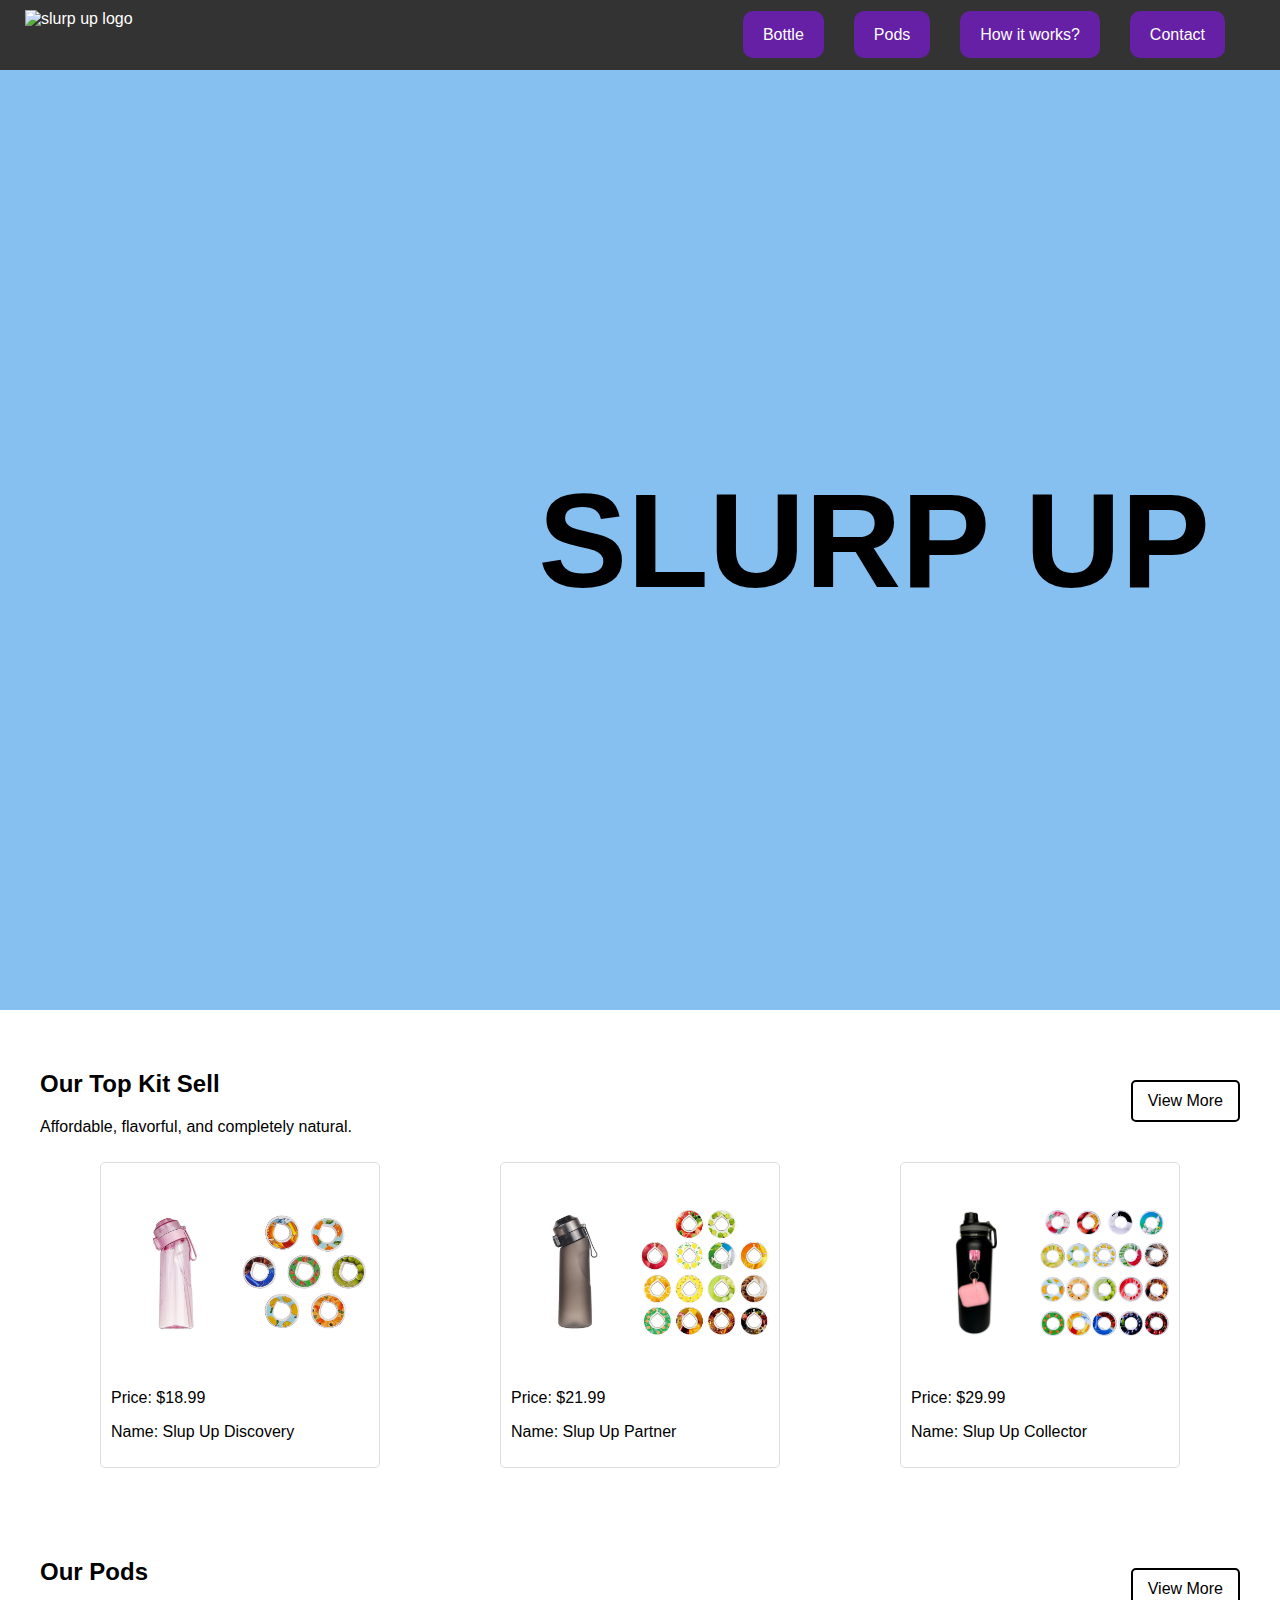
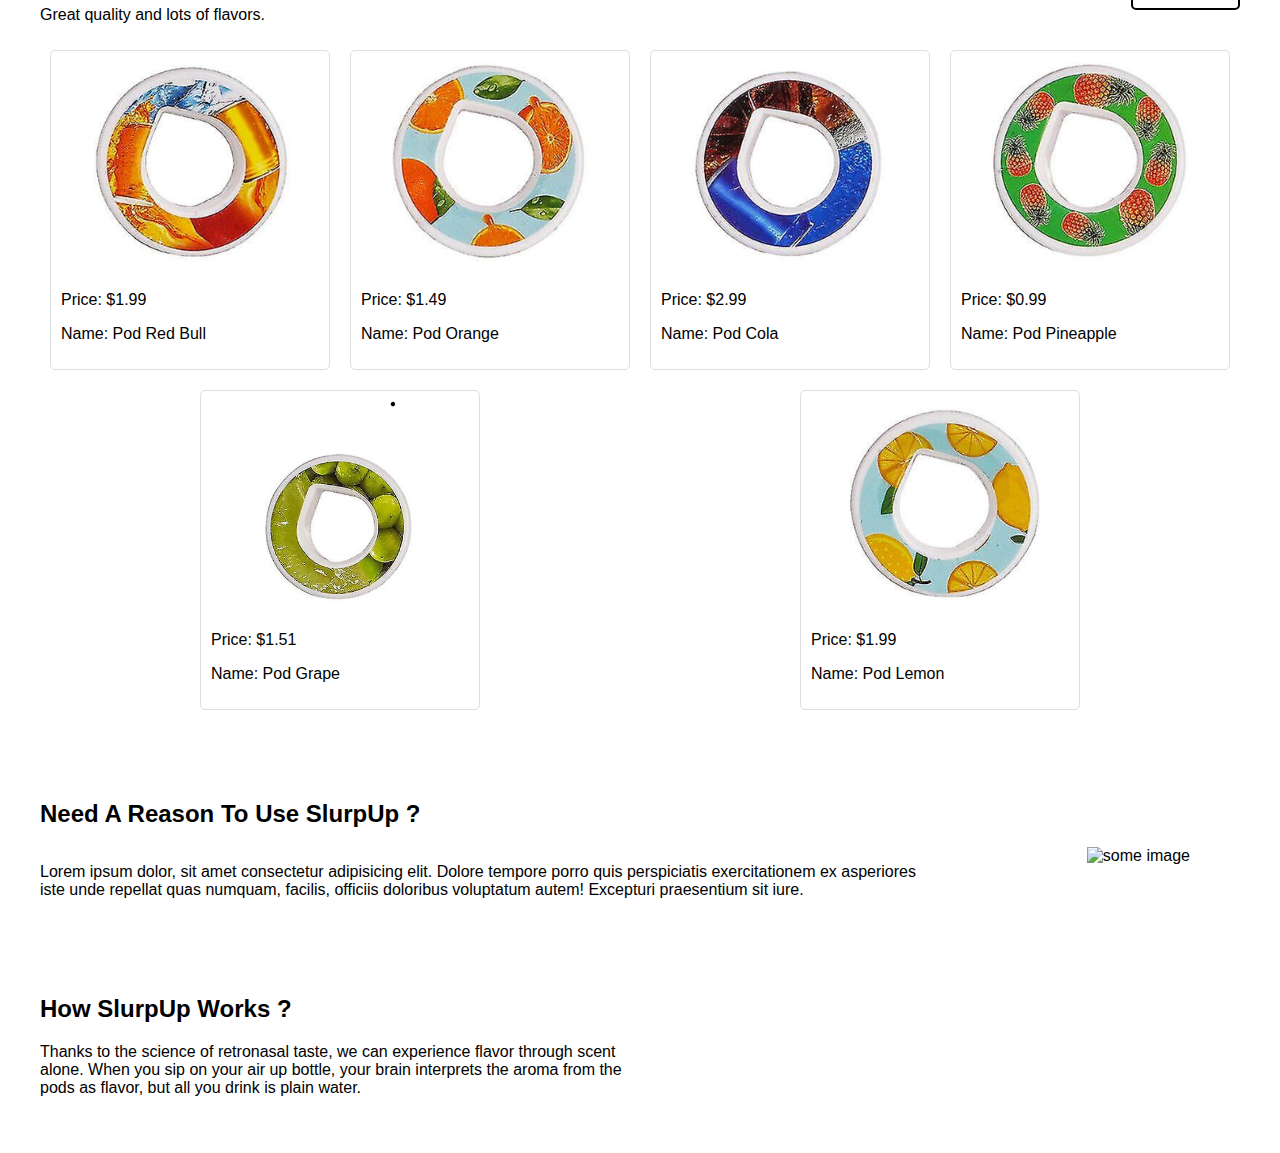
==== index.html @ bb6e6867 "Update index.css" ====
<!DOCTYPE html>
<html lang="en">
    <head>
        <meta charset="UTF-8">
        <title>Slurp Up</title>
        <link rel="stylesheet" href="style/index.css">
    </head>
    <body>
        <header>
            <nav>
                <img src="" alt="slurp up logo">

                <ul>
                    <li>
                        <a href="pages/products.html#bottle">Bottle</a>
                    </li>
                    <li>
                        <a href="pages/products.html#pods">Pods</a>
                    </li>
                    <li>
                        <a href="#how-to">How it works?</a>
                    </li>
                    <li>
                        <a href="pages/contact.html">Contact</a>
                    </li>
                </ul>
            </nav>
        </header>
        <main>
            <section id="home">
                <h1>SLURP UP</h1>
            </section>

            <section id="kits">
                <div class="section-header">
                    <div>
                        <h2>Our Top Kit Sell</h2>
                        <p>Affordable, flavorful, and completely natural.</p>
                    </div>
                    <a href="pages/products.html#kits">View More</a>
                </div>
                
                <div class="product-container">
                    <div class="product">
                        <div class="image-container">
                            <img src="../assets/products/bottle1.jpg" alt="Bottle Image">
                            <img src="../assets/products/pods1.jpg" alt="Pod Image">
                        </div>
                        <p>Price: $18.99</p>
                        <p>Name: Slup Up Discovery</p>
                    </div>
                    <div class="product">
                        <div class="image-container">
                            <img src="../assets/products/bottle2.webp" alt="Bottle Image">
                            <img src="../assets/products/pods2.jpg" alt="Pod Image">
                        </div>
                        <p>Price: $21.99</p>
                        <p>Name: Slup Up Partner</p>
                    </div>
                    <div class="product">
                        <div class="image-container">
                            <img src="../assets/products/bottle3.webp" alt="Bottle Image">
                            <img src="../assets/products/pods3.jpg" alt="Pod Image">
                        </div>
                        <p>Price: $29.99</p>
                        <p>Name: Slup Up Collector</p>
                    </div>
                </div>
            </section>

            <section id="pods">
                <div class="section-header">
                    <div>
                        <h2>Our Pods</h2>
                        <p>Great quality and lots of flavors.</p>
                    </div>
                    <a href="pages/products.html#pods">View More</a>
                </div>
                <div class="product-container">
                    <div class="product">
                        <img src="../assets/products/pod_unique1.png" alt="Pod Image">
                        <p>Price: $1.99</p>
                        <p>Name: Pod Red Bull</p>
                    </div>
                    <div class="product">
                        <img src="../assets/products/pod_unique2.png" alt="Pod Image">
                        <p>Price: $1.49</p>
                        <p>Name: Pod Orange</p>
                    </div>
                    <div class="product">
                        <img src="../assets/products/pod_unique3.png" alt="Pod Image">
                        <p>Price: $2.99</p>
                        <p>Name: Pod Cola</p>
                    </div>
                    <div class="product">
                        <img src="../assets/products/pod_unique4.png" alt="Pod Image">
                        <p>Price: $0.99</p>
                        <p>Name: Pod Pineapple</p>
                    </div>
                    <div class="product">
                        <img src="../assets/products/pod_unique5.png" alt="Pod Image">
                        <p>Price: $1.51</p>
                        <p>Name: Pod Grape</p>
                    </div>
                    <div class="product">
                        <img src="../assets/products/pod_unique6.png" alt="Pod Image">
                        <p>Price: $1.99</p>
                        <p>Name: Pod Lemon</p>
                    </div>
                </div>
            </section>

            <section id="marketing">
                <h2>Need A Reason To Use SlurpUp ?</h2>
                <article id="content">
                    <p>Lorem ipsum dolor, sit amet consectetur adipisicing elit.
                         Dolore tempore porro quis perspiciatis exercitationem ex
                          asperiores iste unde repellat quas numquam, facilis,
                           officiis doloribus voluptatum autem! Excepturi praesentium sit iure.</p>
                    <img src="" alt="some image">
                </article>
            </section>

            <section id="how-to">
                <h2>How SlurpUp Works ?</h2>
                <p>Thanks to the science of retronasal taste, we can experience flavor through scent alone. When you sip on your air up bottle, your brain interprets the aroma from the pods as flavor, but all you drink is plain water.</p>
            </section>
        </main>
    </body>
</html>
---- style/index.css ----
body {
    font-family: Verdana, Geneva, Tahoma, sans-serif;
    background-color: white;
    margin: 0;
}

/* header */

header {
    background-color: #333;
    color: white;
    padding: 10px 0;
}

nav {
    display: flex;
    justify-content: space-between;
    padding: 0px 25px 0px 25px;
}

nav > ul {
    display: flex;
    gap: 30px;
    margin-right: 30px;
    padding: 0px;
    height: 100%;
}

nav > ul > li {
    list-style: none;
}

nav > ul > li > a {
    text-decoration: none;
    padding: 15px 20px;
    background-color: rgb(101, 32, 165);
    border-radius: 10px;
    color: white;
    transition: background-color 0.3s;
}

nav > ul > li > a:hover {
    background-color: rgb(140, 117, 161);
}

/* main page */


section {
    margin: 20px;
    padding: 20px;
    background-color: white;
}

#home {
    height: 100vh;
    margin: 0;
    background-color: rgb(133, 192, 240);
    display: flex;
    justify-content: end;
    align-items: center;
}

#home h1 {
    font-size: 100pt;
    margin-right: 50px;
}

.section-header {
    display: flex;
    justify-content: space-between;
    align-items: center;
}

.section-header a {
    text-decoration: none;
    color: black;
    padding: 10px 15px;
    border: 2px solid black;
    border-radius: 5px;
    transition: background-color 0.3s;
}

.section-header > a:hover {
    background-color: gray;
}

.product-container {
    display: flex;
    flex-wrap: wrap;
    justify-content: space-around;
    border-radius: 5px;
}

.product {
    overflow: hidden; 
    margin: 10px;
    padding: 10px;
    border: 1px solid #ddd;
    border-radius: 5px;
    width: calc(25% - 20px);
    box-sizing: border-box;
}

.product > img {
    width: 100%;
    height: 200px;
    object-fit: cover;
    margin-bottom: 10px;
}

.image-container {
    display: flex;
    justify-content: space-between;
    height: 200px;
}


.image-container > img {
    max-height: 100%;
    max-width: 50%; 
    height: 100%; 
    object-fit: contain; 
}

.product > img:hover {
    transform: scale(1.1);
    transition: transform 0.3s ease-in-out;
}

.product > img, .image-container img {
    width: 100%;
    object-fit: contain;
    margin-bottom: 10px;
}

#marketing #content {
    display: flex;
    justify-content: space-between;
}

#how-to p {
    width: 50%;
}
#content > p{
    max-width: 100ch;
}
#content{
    padding-right: 50px;
}
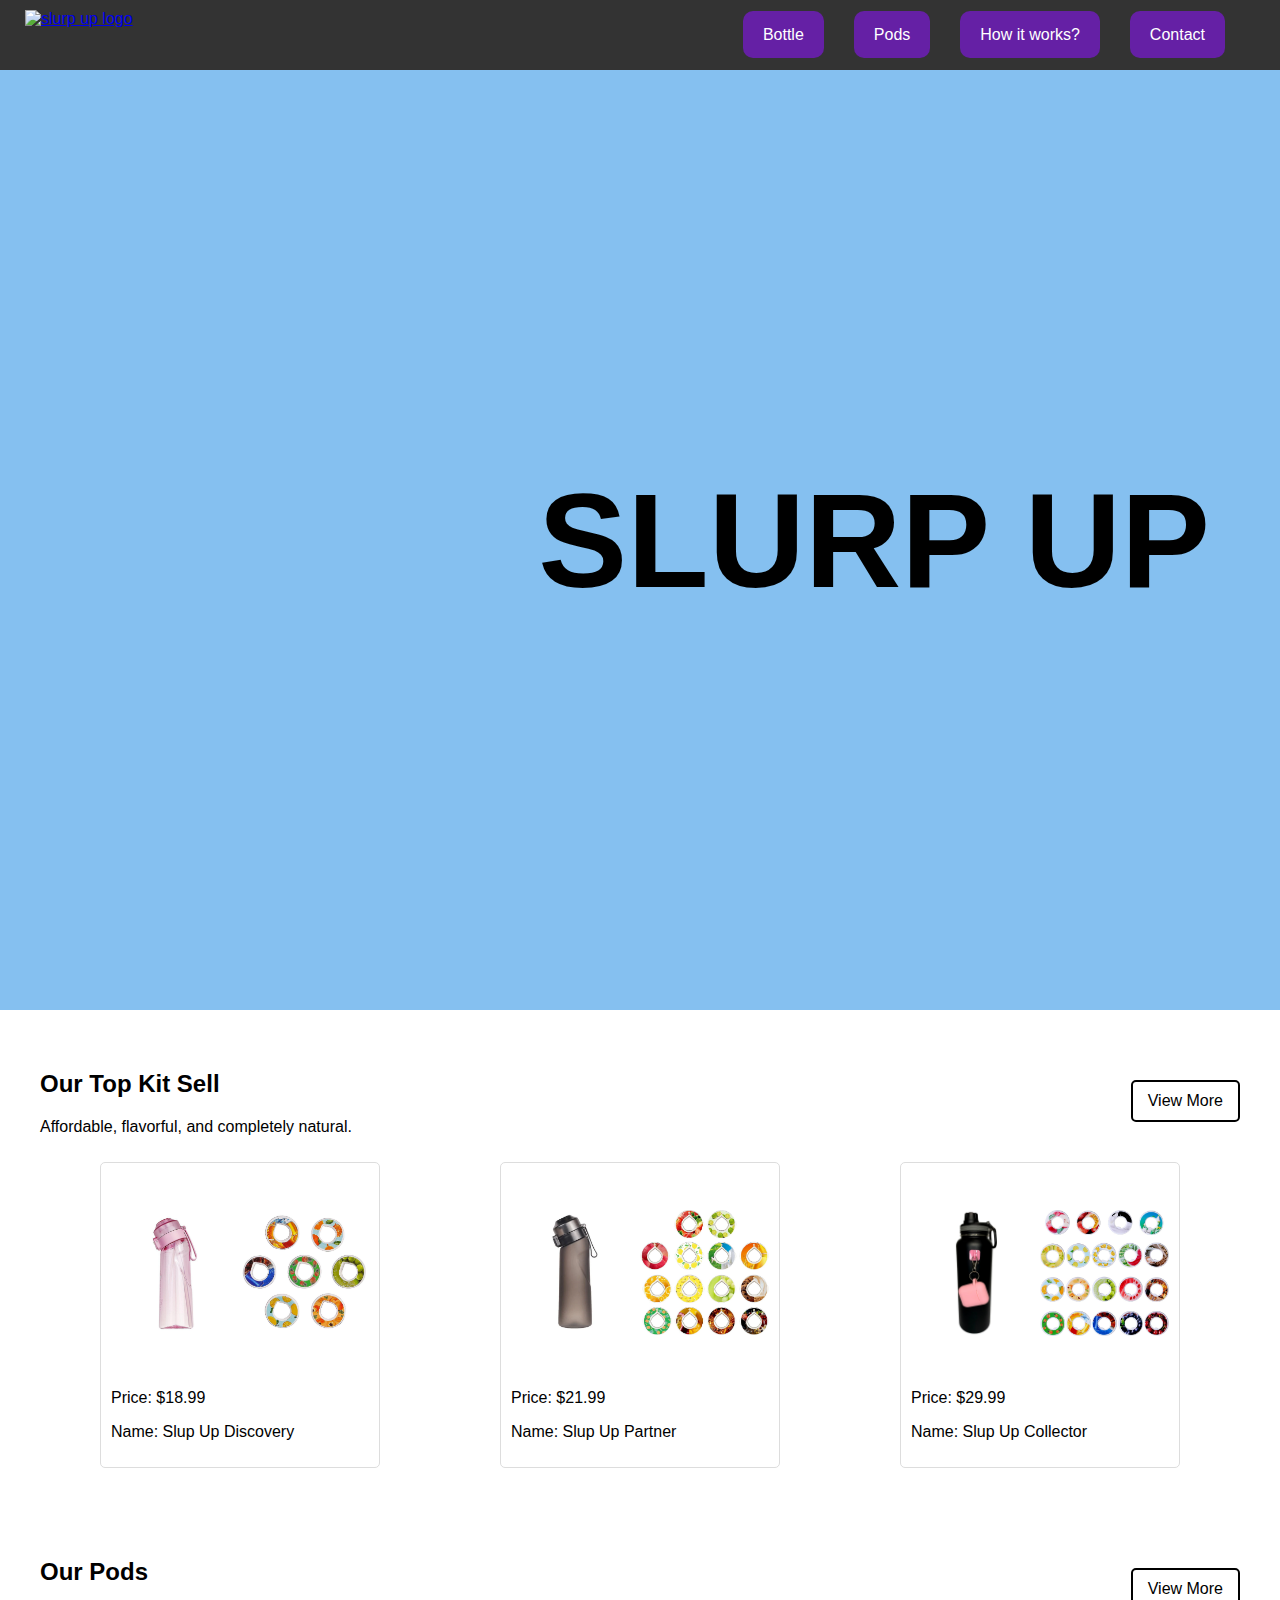
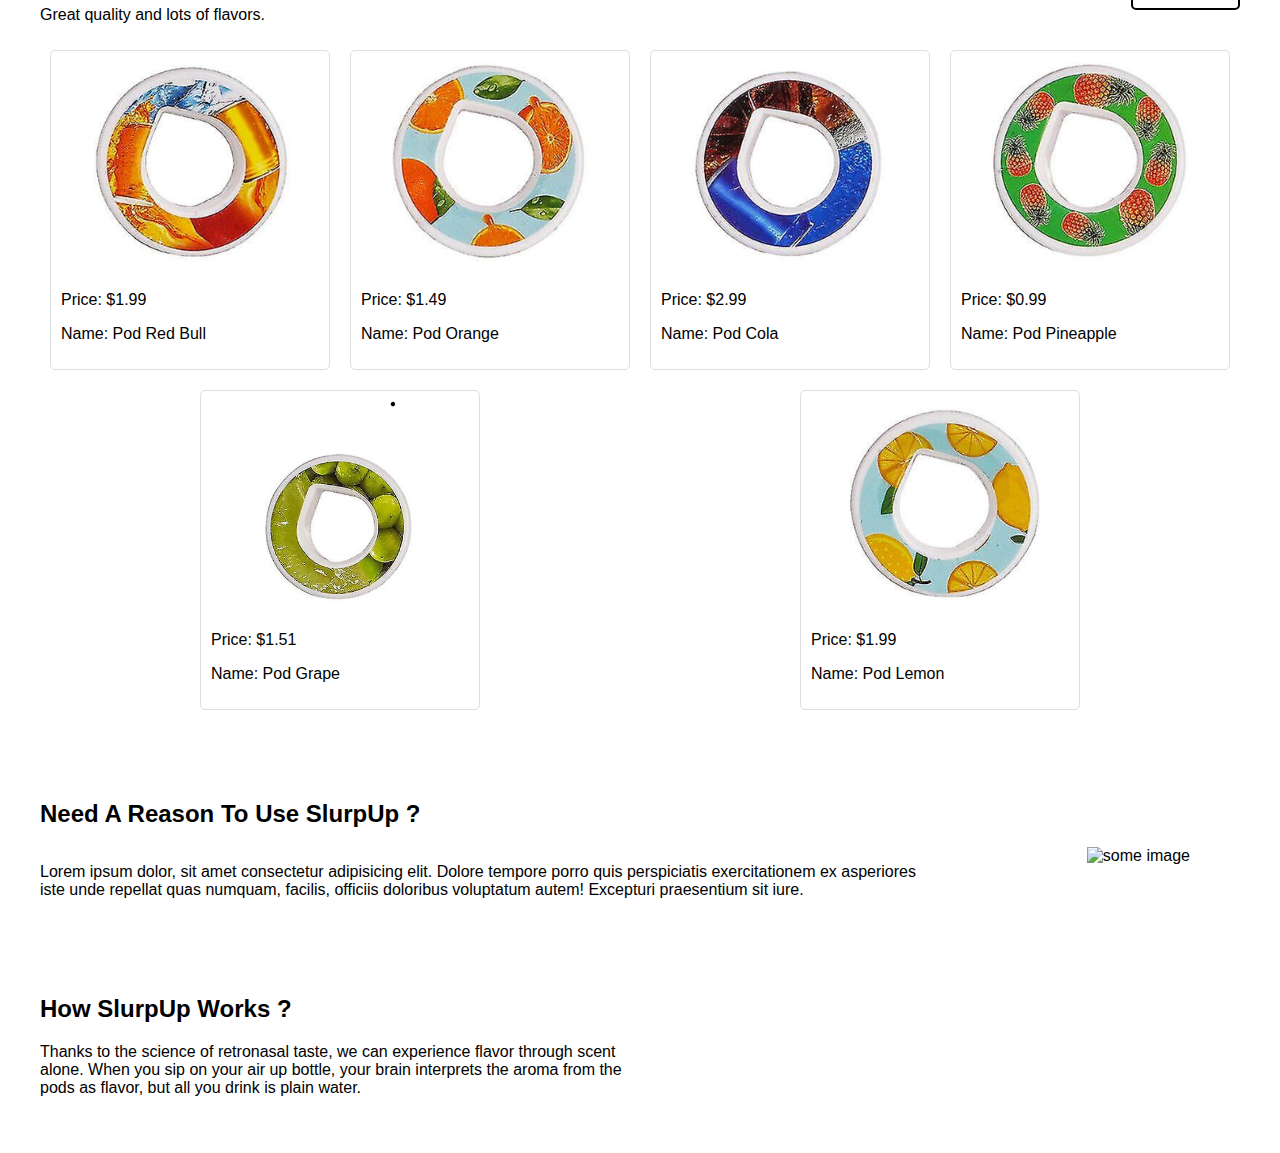
==== commit 3e1b1bdd: "added pre-order buttons" ====
--- a/index.html
+++ b/index.html
@@ -8,7 +8,7 @@
     <body>
         <header>
             <nav>
-                <img src="" alt="slurp up logo">
+                <a href="#"><img src="" alt="slurp up logo"></a>
 
                 <ul>
                     <li>
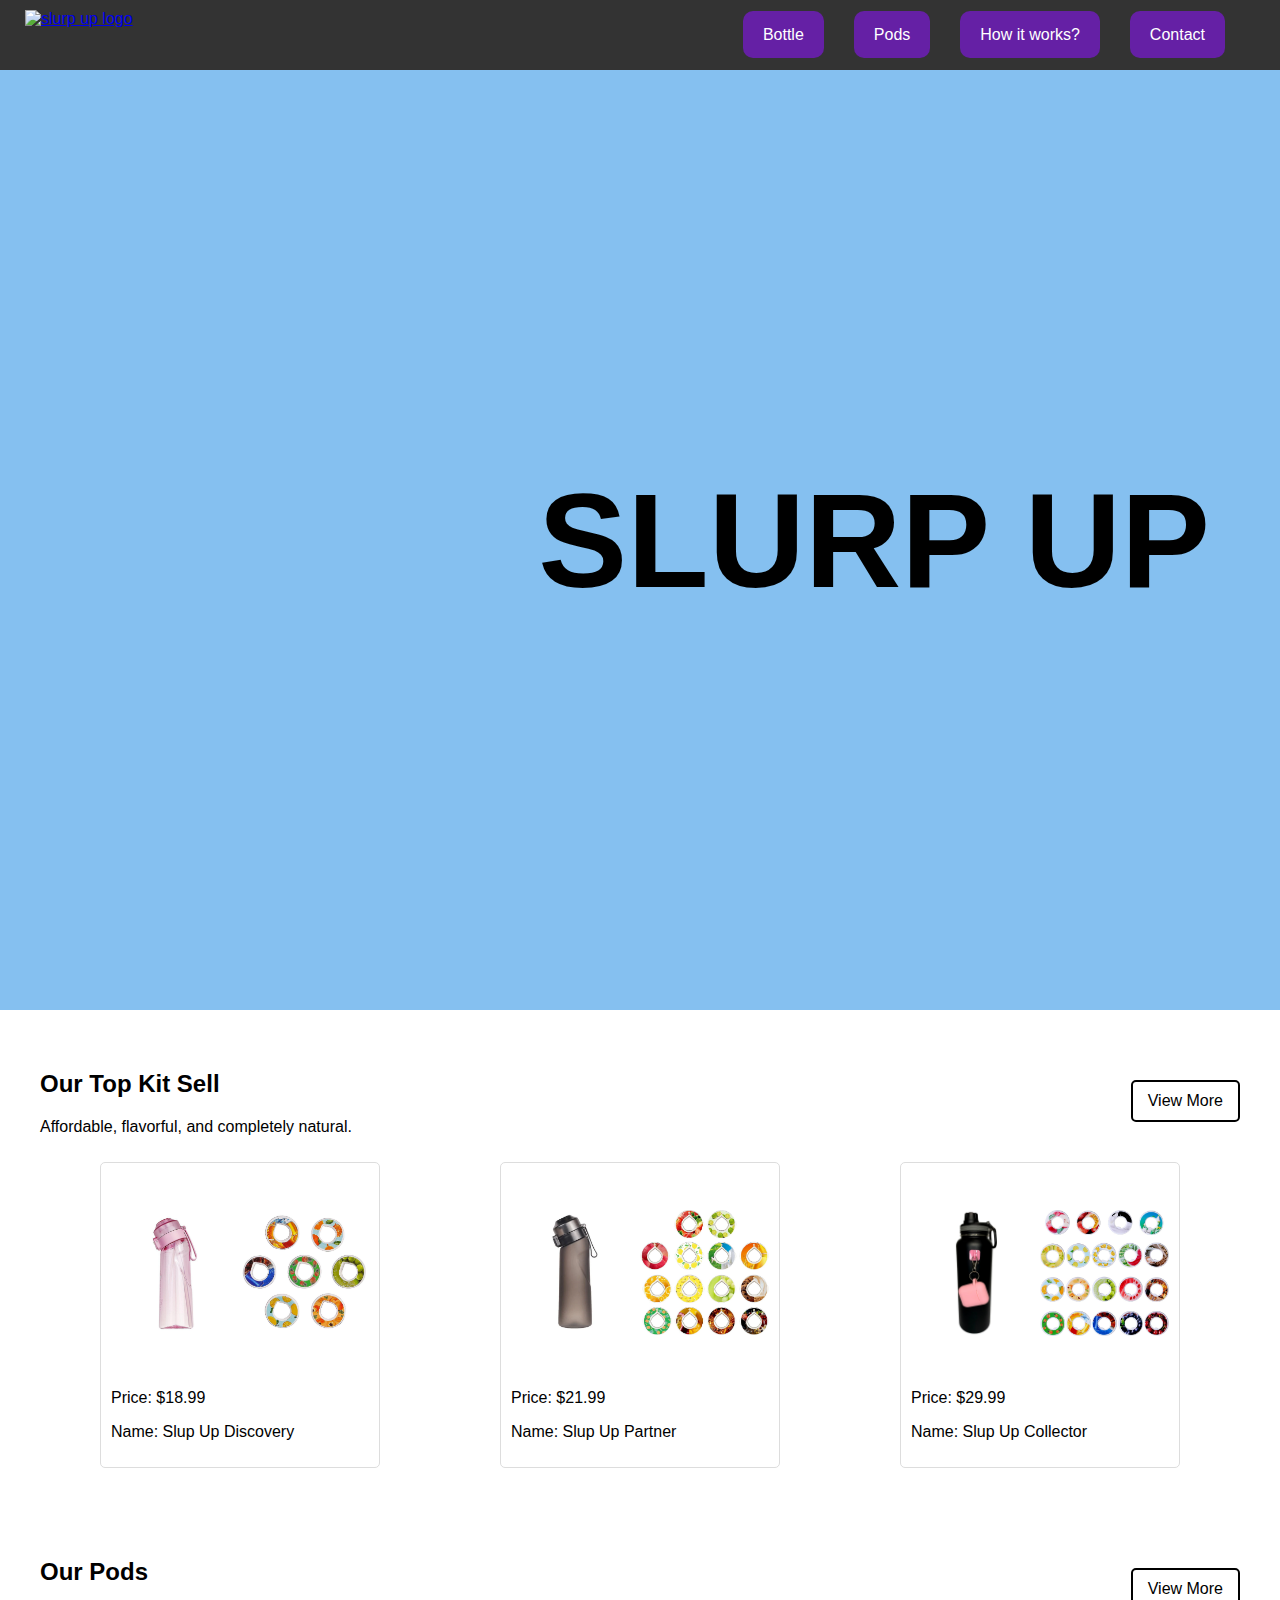
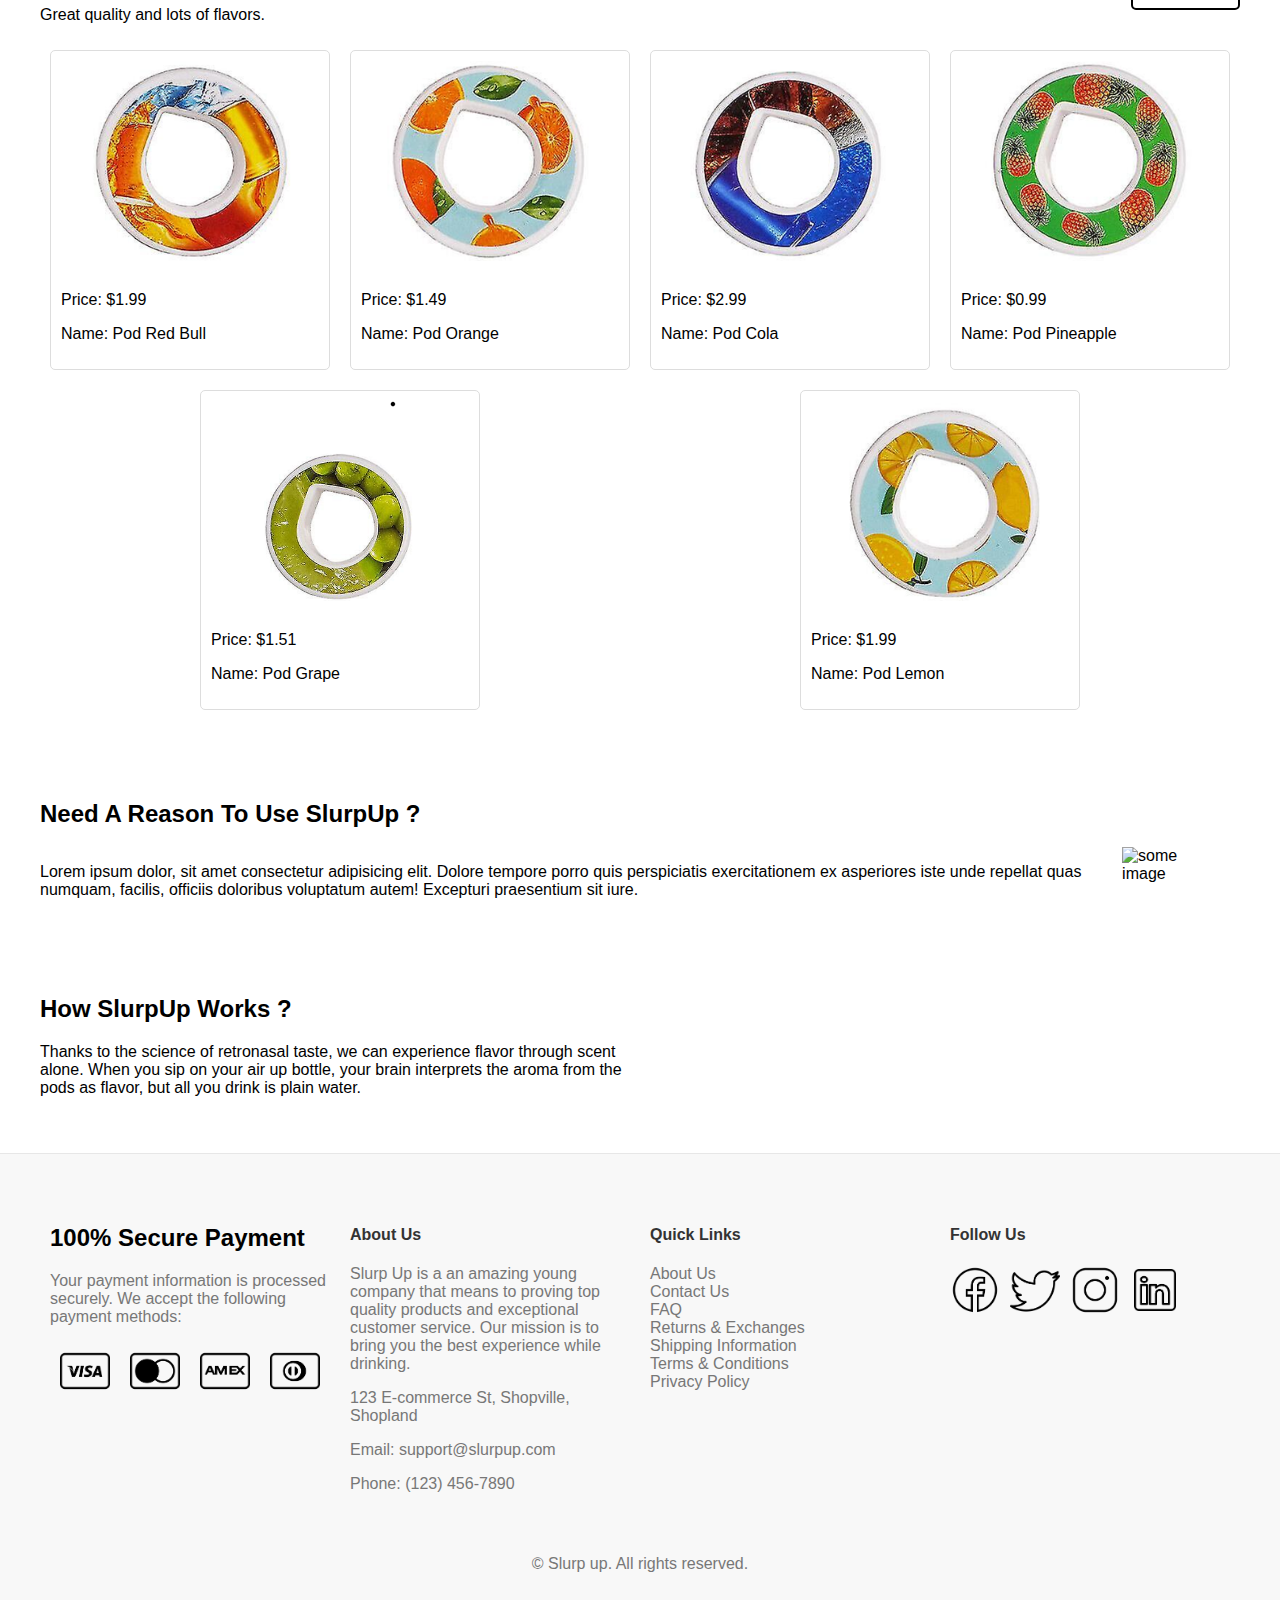
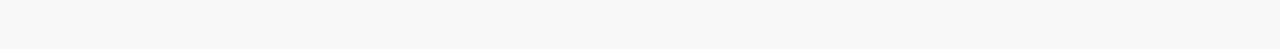
==== commit bd46e263: "Add Footer" ====
--- a/index.html
+++ b/index.html
@@ -126,5 +126,71 @@
                 <p>Thanks to the science of retronasal taste, we can experience flavor through scent alone. When you sip on your air up bottle, your brain interprets the aroma from the pods as flavor, but all you drink is plain water.</p>
             </section>
         </main>
+
+        <footer class="footer">
+            <div class="footer-container">
+          
+                <!-- Payment Info -->
+                <div class="footer-section secure-payment-section">
+                    <h2>100% Secure Payment</h2>
+                    <p>Your payment information is processed securely. We accept the following payment methods:</p>
+                    <div class="payment-icons">
+                        <img src="/assets/payment_methods/visa.png" alt="Visa">
+                        <img src="/assets/payment_methods/mastercard.png" alt="Mastercard">
+                        <img src="/assets/payment_methods/amex.png" alt="Amex">
+                        <img src="/assets/payment_methods/diners_club.png" alt="Diners Club">
+                    </div>
+                </div>
+          
+                <!-- Quick Links -->
+                <div class="footer-section">
+                    <h4>About Us</h4>
+                    <p>Slurp Up is a an amazing young company that means to proving top quality products and exceptional customer service. 
+                        Our mission is to bring you the best experience while drinking.</p>
+                    <p>123 E-commerce St, Shopville, Shopland</p>
+                    <p>Email: support@slurpup.com</p>
+                    <p>Phone: (123) 456-7890</p>
+                </div>
+          
+                <!-- Customer Service -->
+                <div class="footer-section">
+                    <h4>Quick Links</h4>
+                    <ul>
+                        <li><a href="/about-us">About Us</a></li>
+                        <li><a href="/pages/contact.html">Contact Us</a></li>
+                        <li><a href="/faq">FAQ</a></li>
+                        <li><a href="/returns">Returns & Exchanges</a></li>
+                        <li><a href="/shipping">Shipping Information</a></li>
+                        <li><a href="/terms">Terms & Conditions</a></li>
+                        <li><a href="/privacy">Privacy Policy</a></li>
+                    </ul>
+                </div>
+          
+                <!-- Follow Us -->
+                <div class="footer-section social-network">
+                    <h4>Follow Us</h4>
+                    <div class="social-icons">
+                        <a href="https://www.facebook.com" target="_blank">
+                            <img src="/assets/social_network/facebook.png" alt="Facebook">
+                        </a>
+                        <a href="https://www.twitter.com" target="_blank">
+                            <img src="/assets/social_network/twitter.png" alt="Twitter">
+                        </a>
+                        <a href="https://www.instagram.com" target="_blank">
+                            <img src="/assets/social_network/instagram.png" alt="Instagram">
+                        </a>
+                        <a href="https://www.linkedin.com" target="_blank">
+                            <img src="/assets/social_network/linkedin.png" alt="LinkedIn">
+                        </a>
+                    </div>
+                </div>
+          
+            </div>
+          
+            <div class="footer-bottom">
+                <p>&copy; Slurp up. All rights reserved.</p>
+            </div>
+        </footer>
+          
     </body>
 </html>--- a/style/index.css
+++ b/style/index.css
@@ -142,9 +142,88 @@
 #how-to p {
     width: 50%;
 }
+<<<<<<< HEAD
 #content > p{
     max-width: 100ch;
 }
 #content{
     padding-right: 50px;
-}+}
+=======
+
+
+/*footer page*/
+
+
+
+.secure-payment-section h2 {
+    color: #333;
+    margin-bottom: 10px;
+}
+
+.secure-payment-section p {
+    color: #777;
+    margin-bottom: 20px;
+}
+
+.payment-icons {
+    display: flex;
+    justify-content: center;
+    gap: 20px;
+}
+
+.payment-icons img {
+    width: 50px;
+    height: auto;
+}
+
+.footer {
+    background-color: #f8f8f8;
+    padding: 40px 0;
+    border-top: 1px solid #e7e7e7;
+}
+
+.footer-container {
+    max-width: 1200px;
+    margin: 0 auto;
+    display: flex;
+    flex-wrap: wrap;
+    justify-content: space-between;
+}
+
+.footer-section {
+    flex: 1;
+    min-width: 200px;
+    padding: 10px;
+}
+
+.footer-section h4 {
+    color: #333;
+}
+
+.footer-section p, .footer-section a {
+    color: #777;
+    text-decoration: none;
+}
+
+.footer-section ul {
+    list-style: none;
+    padding: 0;
+}
+
+.social-network .social-icons {
+    display: flex;
+    gap: 10px;
+}
+
+.social-network img {
+    width: 50px;
+}
+
+.footer-bottom {
+    text-align: center;
+    padding: 20px 0;
+    color: #777;
+}
+
+>>>>>>> 49e12f8 (Add Footer)
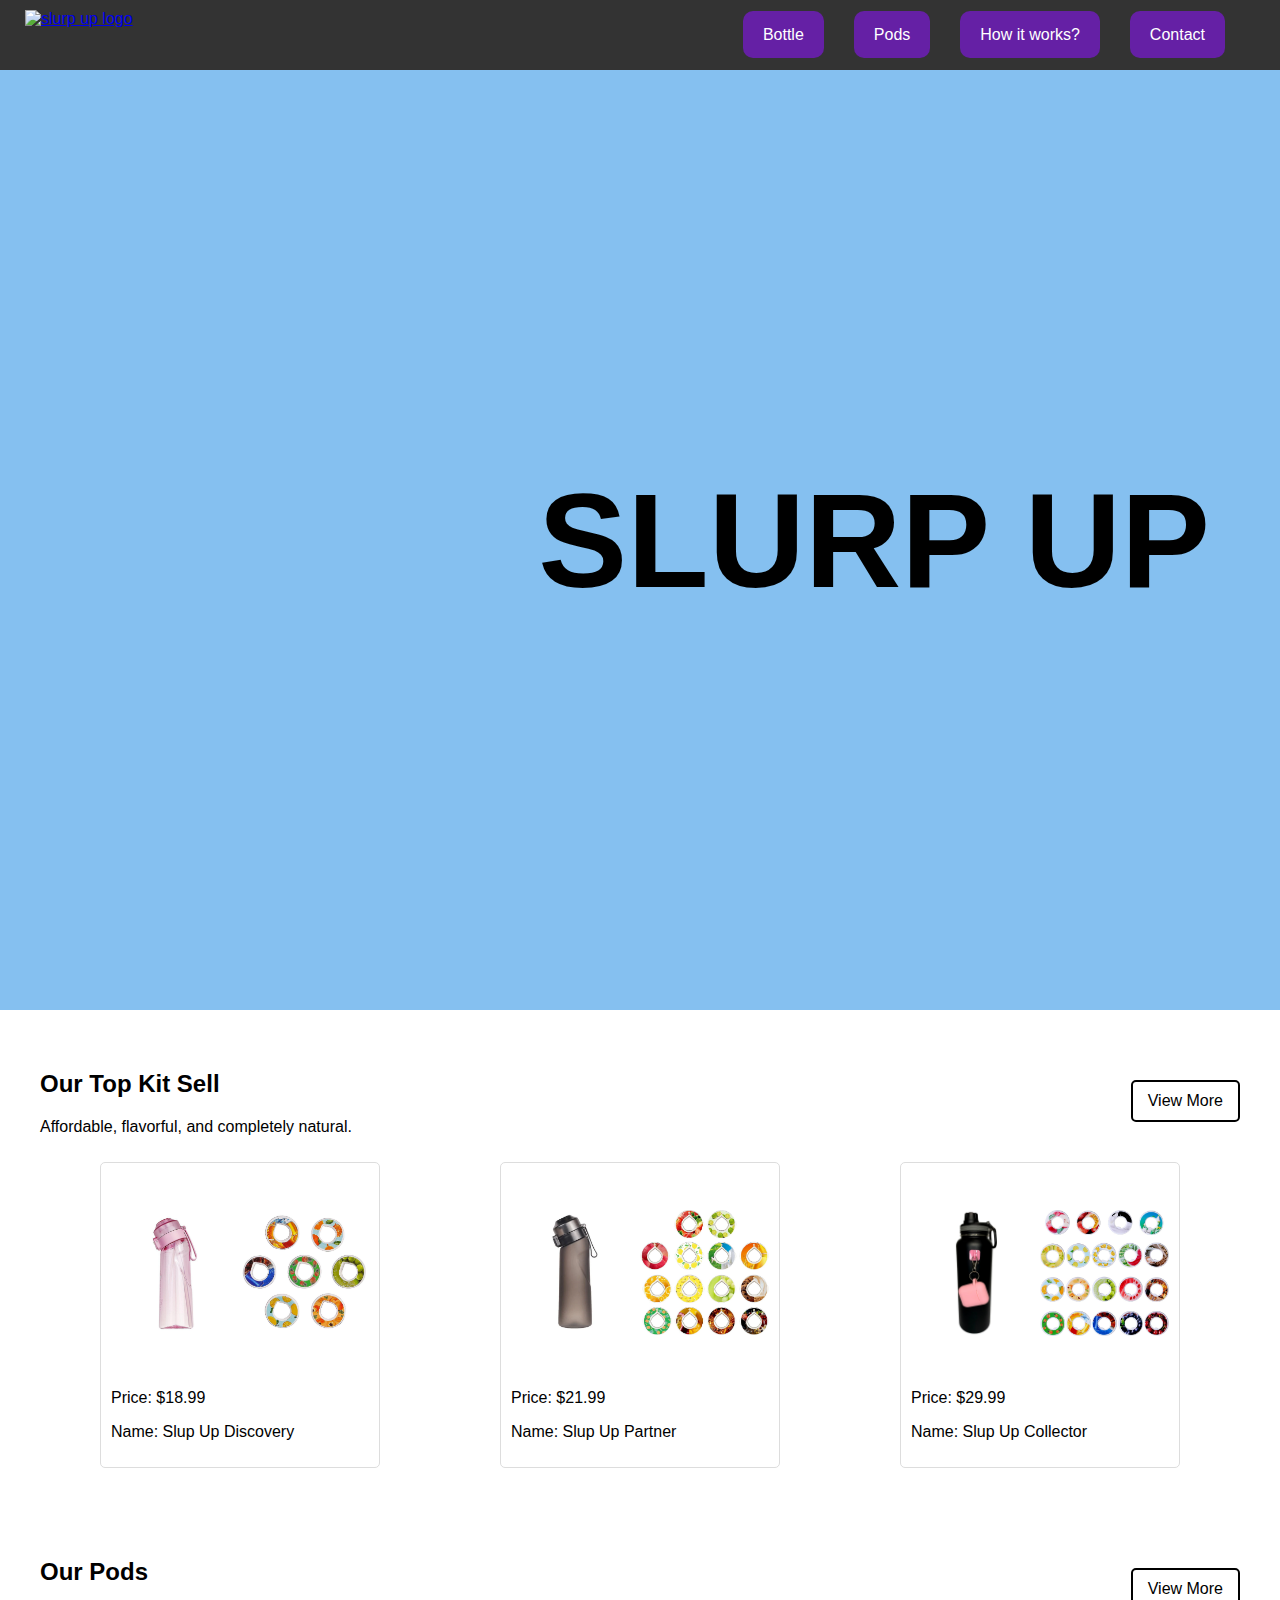
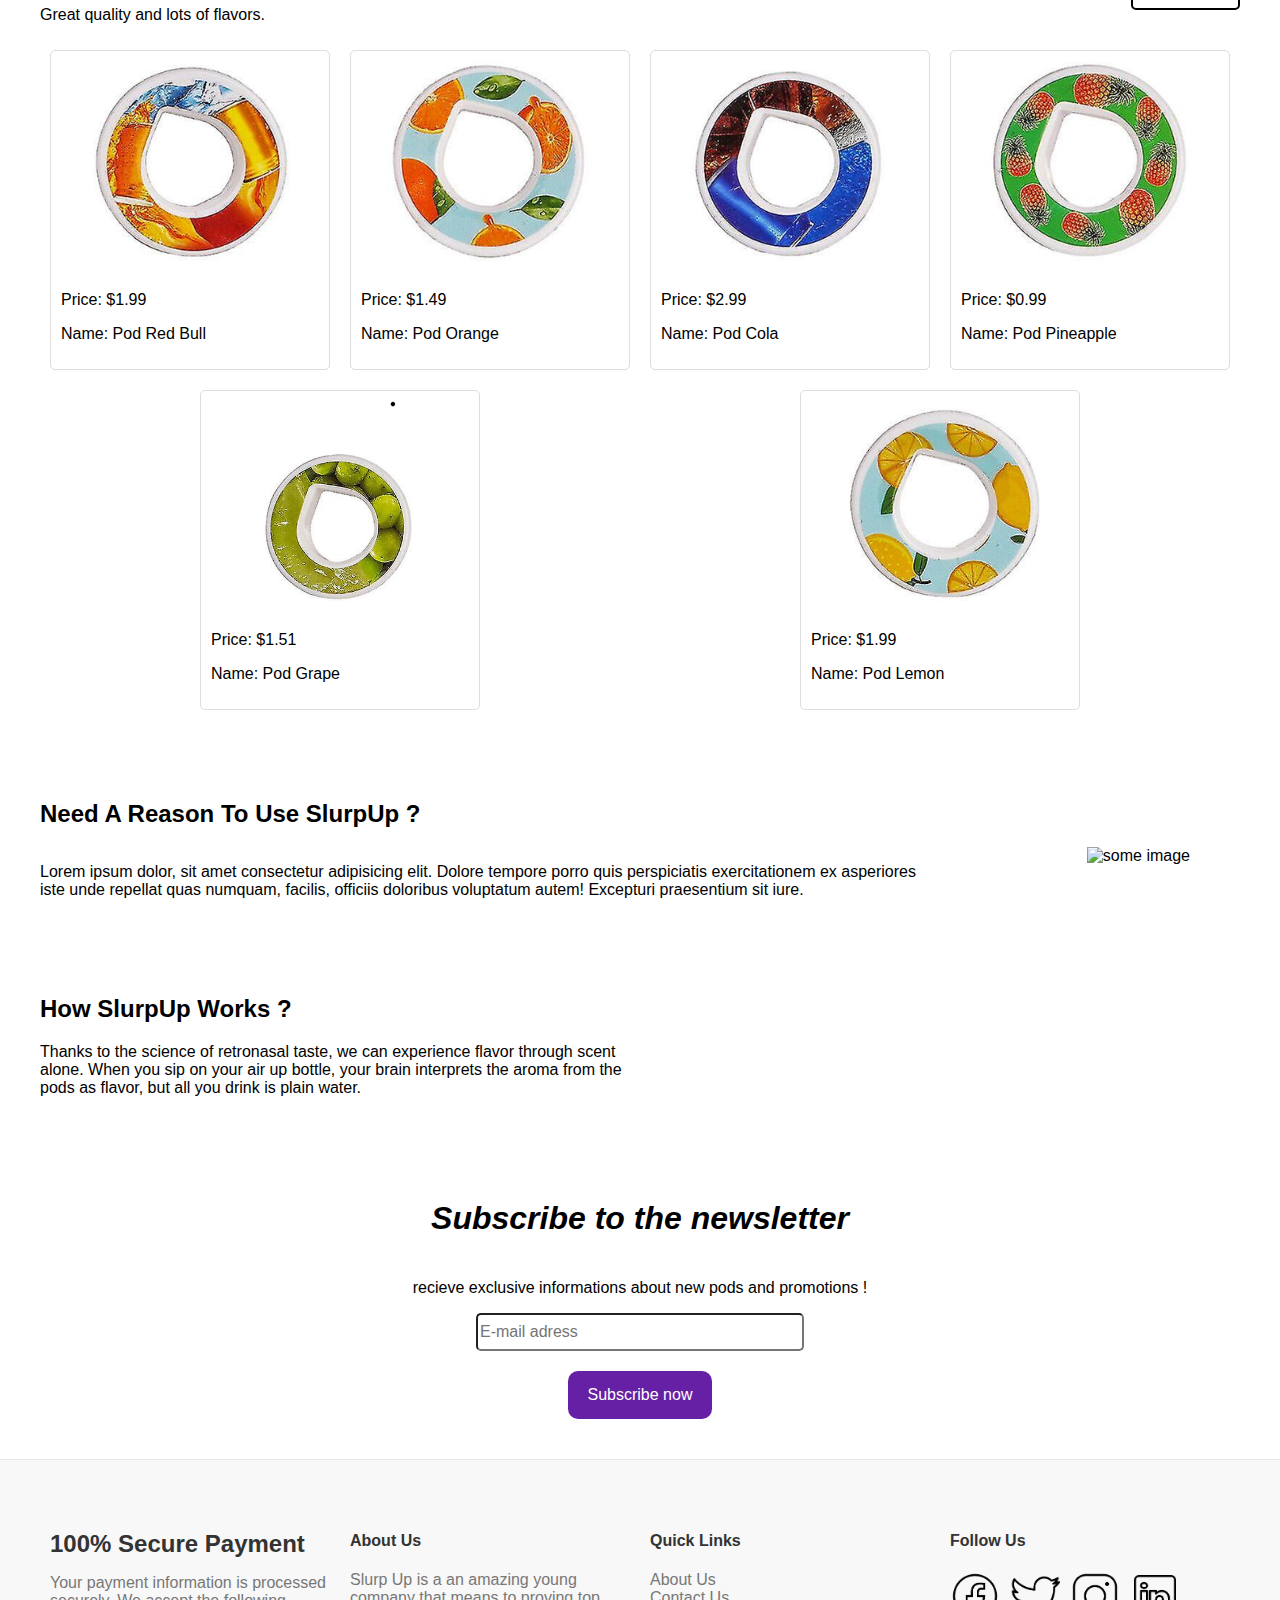
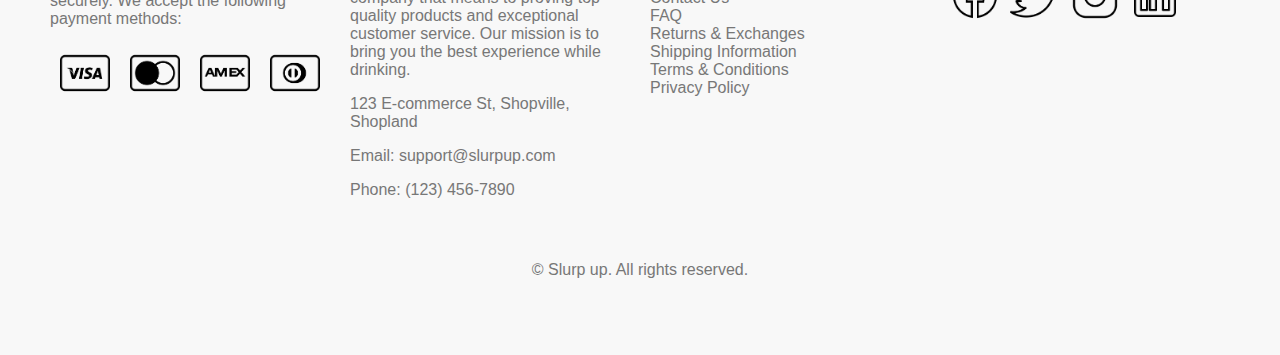
==== commit d0232241: "newsletter" ====
--- a/index.html
+++ b/index.html
@@ -124,6 +124,15 @@
             <section id="how-to">
                 <h2>How SlurpUp Works ?</h2>
                 <p>Thanks to the science of retronasal taste, we can experience flavor through scent alone. When you sip on your air up bottle, your brain interprets the aroma from the pods as flavor, but all you drink is plain water.</p>
+            </section>
+
+            <section id="newsletter">
+                <h2>Subscribe to the newsletter</h2>
+                <p>recieve exclusive informations about new pods and promotions !</p>
+                <form action="POST">
+                    <input type="text" placeholder="E-mail adress">
+                    <a href="#">Subscribe now</a>
+                </form>
             </section>
         </main>
 
--- a/style/index.css
+++ b/style/index.css
@@ -123,7 +123,7 @@
     object-fit: contain; 
 }
 
-.product > img:hover {
+.product img:hover {
     transform: scale(1.1);
     transition: transform 0.3s ease-in-out;
 }
@@ -142,15 +142,51 @@
 #how-to p {
     width: 50%;
 }
-<<<<<<< HEAD
+
 #content > p{
     max-width: 100ch;
 }
 #content{
     padding-right: 50px;
 }
-=======
-
+
+#newsletter {
+    display: flex;
+    flex-direction: column;
+    align-items: center;
+}
+
+#newsletter form {
+    display: flex;
+    flex-direction: column;
+    align-items: center;
+    gap: 20px;
+}
+
+#newsletter a {
+    text-decoration: none;
+    padding: 15px 20px;
+    background-color: rgb(101, 32, 165);
+    border-radius: 10px;
+    color: white;
+    transition: background-color 0.3s;
+}
+
+#newsletter a:hover {
+    background-color: rgb(140, 117, 161);
+}
+
+#newsletter h2 {
+    font-style: italic;
+    font-size: xx-large;
+}
+
+#newsletter input {
+    border-radius: 5px;
+    height: 2em;
+    width: 20em;
+    font-size: 1em;
+}
 
 /*footer page*/
 
@@ -226,4 +262,3 @@
     color: #777;
 }
 
->>>>>>> 49e12f8 (Add Footer)
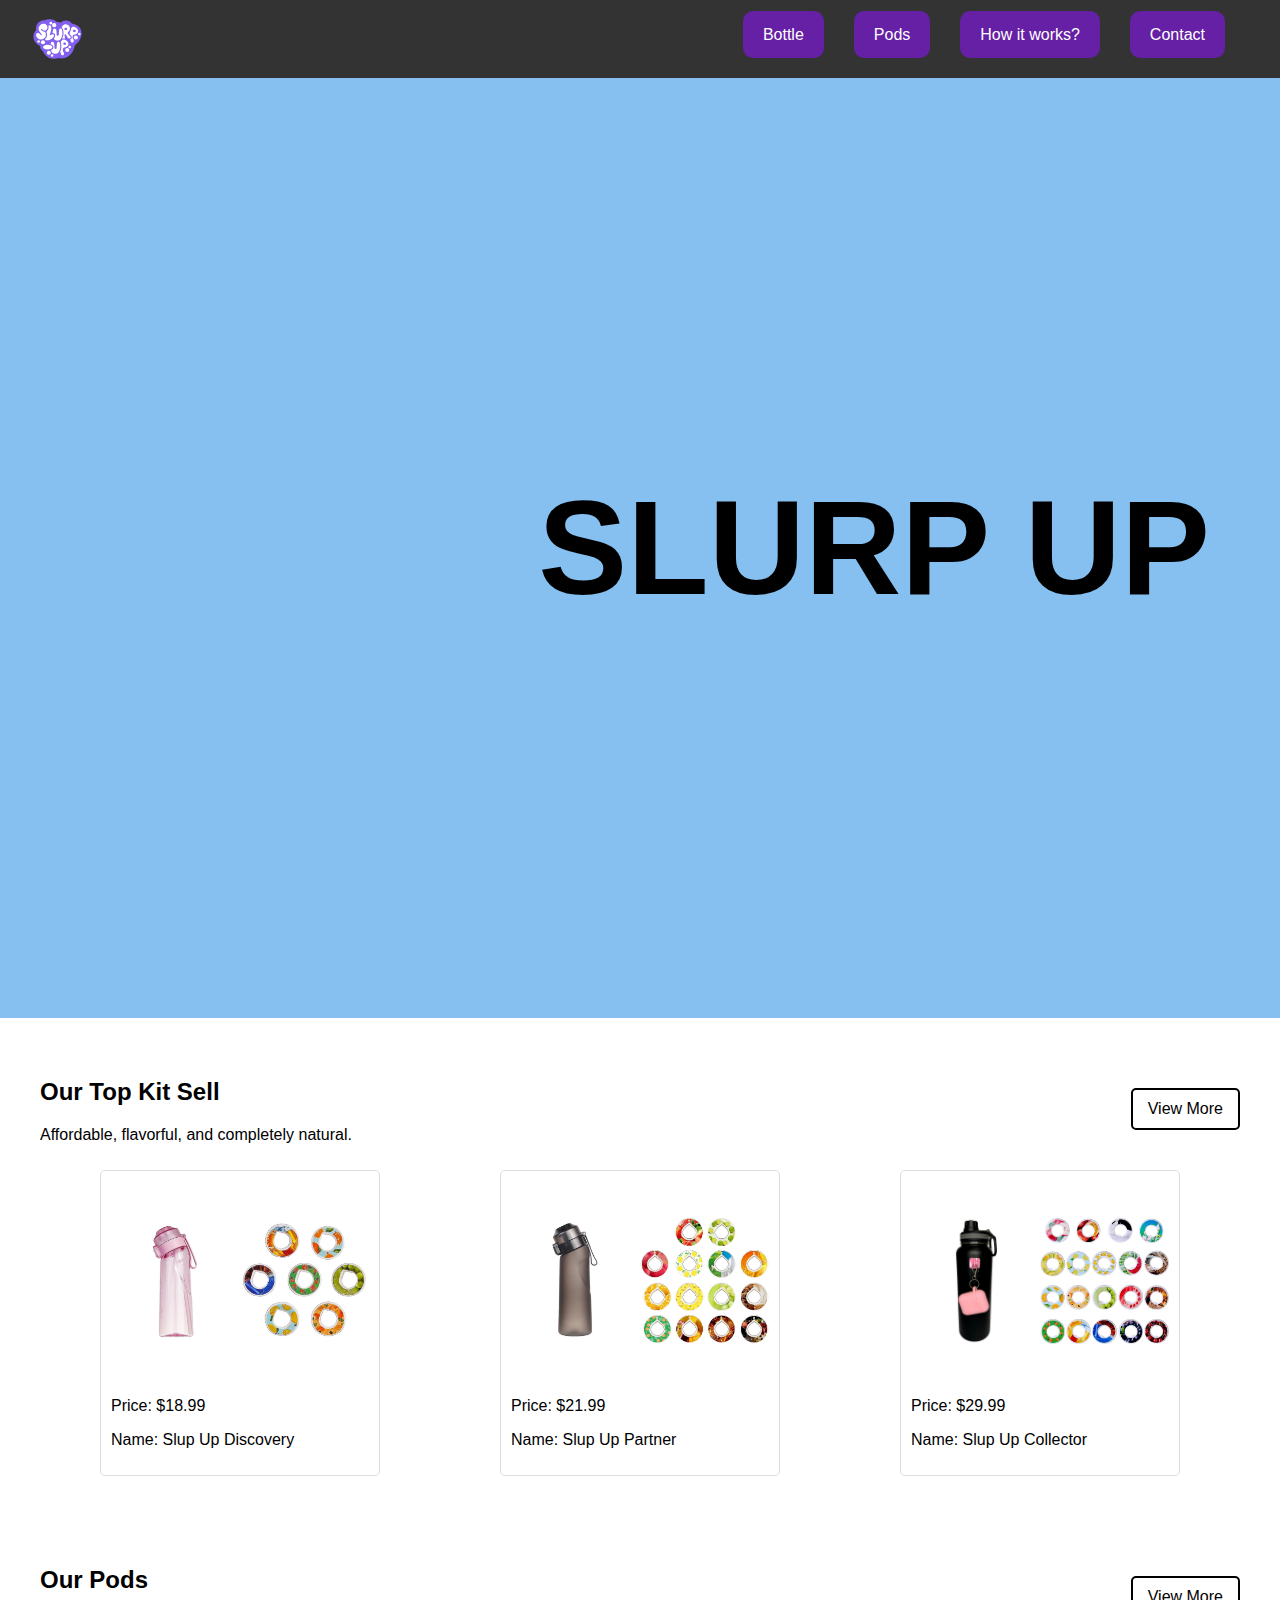
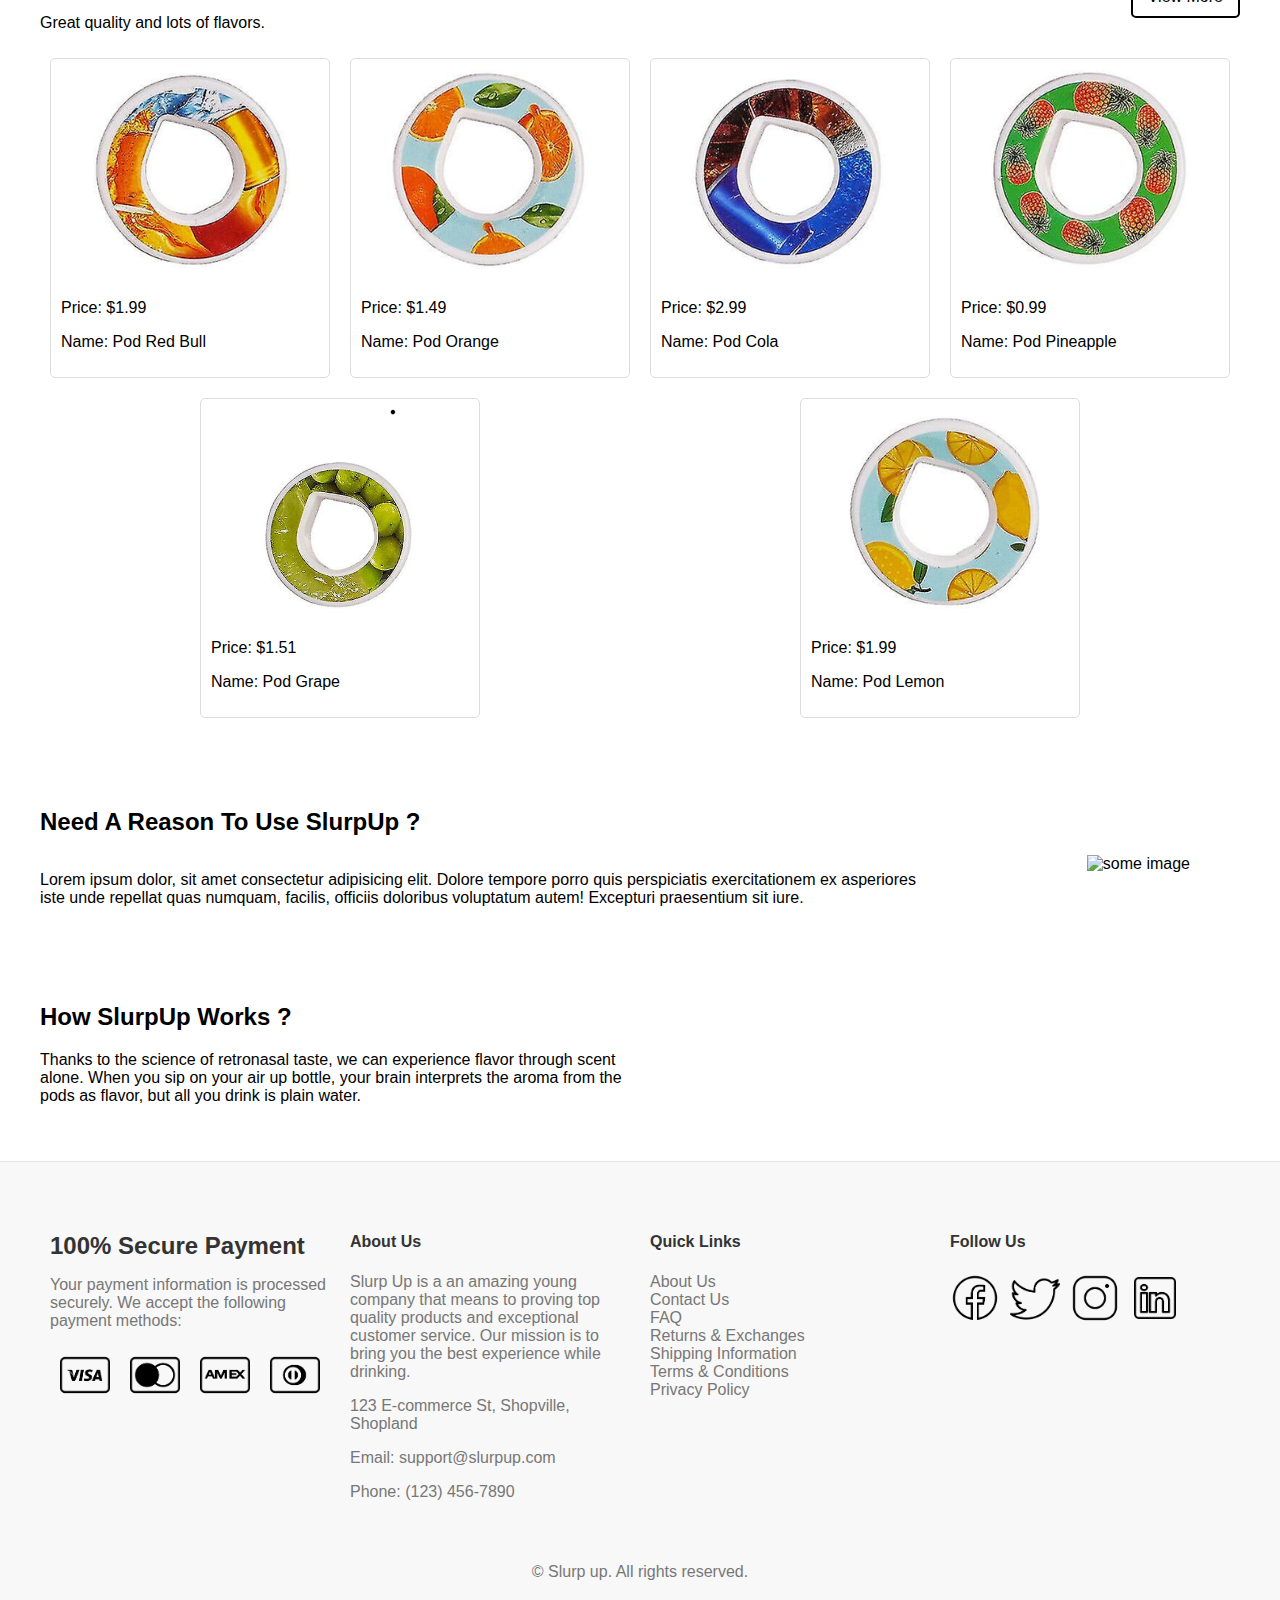
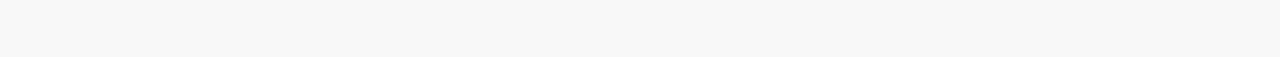
==== commit ee27492e: "Ajout logo + correction footer" ====
--- a/index.html
+++ b/index.html
@@ -8,7 +8,7 @@
     <body>
         <header>
             <nav>
-                <a href="#"><img src="" alt="slurp up logo"></a>
+                <img src="/assets/logo/logo.svg" alt="slurp up logo">
 
                 <ul>
                     <li>
@@ -125,15 +125,6 @@
                 <h2>How SlurpUp Works ?</h2>
                 <p>Thanks to the science of retronasal taste, we can experience flavor through scent alone. When you sip on your air up bottle, your brain interprets the aroma from the pods as flavor, but all you drink is plain water.</p>
             </section>
-
-            <section id="newsletter">
-                <h2>Subscribe to the newsletter</h2>
-                <p>recieve exclusive informations about new pods and promotions !</p>
-                <form action="POST">
-                    <input type="text" placeholder="E-mail adress">
-                    <a href="#">Subscribe now</a>
-                </form>
-            </section>
         </main>
 
         <footer class="footer">
@@ -165,13 +156,13 @@
                 <div class="footer-section">
                     <h4>Quick Links</h4>
                     <ul>
-                        <li><a href="/about-us">About Us</a></li>
-                        <li><a href="/pages/contact.html">Contact Us</a></li>
-                        <li><a href="/faq">FAQ</a></li>
-                        <li><a href="/returns">Returns & Exchanges</a></li>
-                        <li><a href="/shipping">Shipping Information</a></li>
-                        <li><a href="/terms">Terms & Conditions</a></li>
-                        <li><a href="/privacy">Privacy Policy</a></li>
+                        <li><a href="">About Us</a></li>
+                        <li><a href="">Contact Us</a></li>
+                        <li><a href="">FAQ</a></li>
+                        <li><a href="">Returns & Exchanges</a></li>
+                        <li><a href="">Shipping Information</a></li>
+                        <li><a href="">Terms & Conditions</a></li>
+                        <li><a href="">Privacy Policy</a></li>
                     </ul>
                 </div>
           
--- a/style/index.css
+++ b/style/index.css
@@ -5,6 +5,10 @@
 }
 
 /* header */
+nav > img {
+    width: 65px;
+
+}
 
 header {
     background-color: #333;
@@ -93,7 +97,7 @@
 }
 
 .product {
-    overflow: hidden; 
+    overflow: hidden;
     margin: 10px;
     padding: 10px;
     border: 1px solid #ddd;
@@ -118,12 +122,12 @@
 
 .image-container > img {
     max-height: 100%;
-    max-width: 50%; 
-    height: 100%; 
-    object-fit: contain; 
-}
-
-.product img:hover {
+    max-width: 50%;
+    height: 100%;
+    object-fit: contain;
+}
+
+.product > img:hover {
     transform: scale(1.1);
     transition: transform 0.3s ease-in-out;
 }
@@ -142,6 +146,7 @@
 #how-to p {
     width: 50%;
 }
+/*HEAD*/
 
 #content > p{
     max-width: 100ch;
@@ -150,43 +155,6 @@
     padding-right: 50px;
 }
 
-#newsletter {
-    display: flex;
-    flex-direction: column;
-    align-items: center;
-}
-
-#newsletter form {
-    display: flex;
-    flex-direction: column;
-    align-items: center;
-    gap: 20px;
-}
-
-#newsletter a {
-    text-decoration: none;
-    padding: 15px 20px;
-    background-color: rgb(101, 32, 165);
-    border-radius: 10px;
-    color: white;
-    transition: background-color 0.3s;
-}
-
-#newsletter a:hover {
-    background-color: rgb(140, 117, 161);
-}
-
-#newsletter h2 {
-    font-style: italic;
-    font-size: xx-large;
-}
-
-#newsletter input {
-    border-radius: 5px;
-    height: 2em;
-    width: 20em;
-    font-size: 1em;
-}
 
 /*footer page*/
 
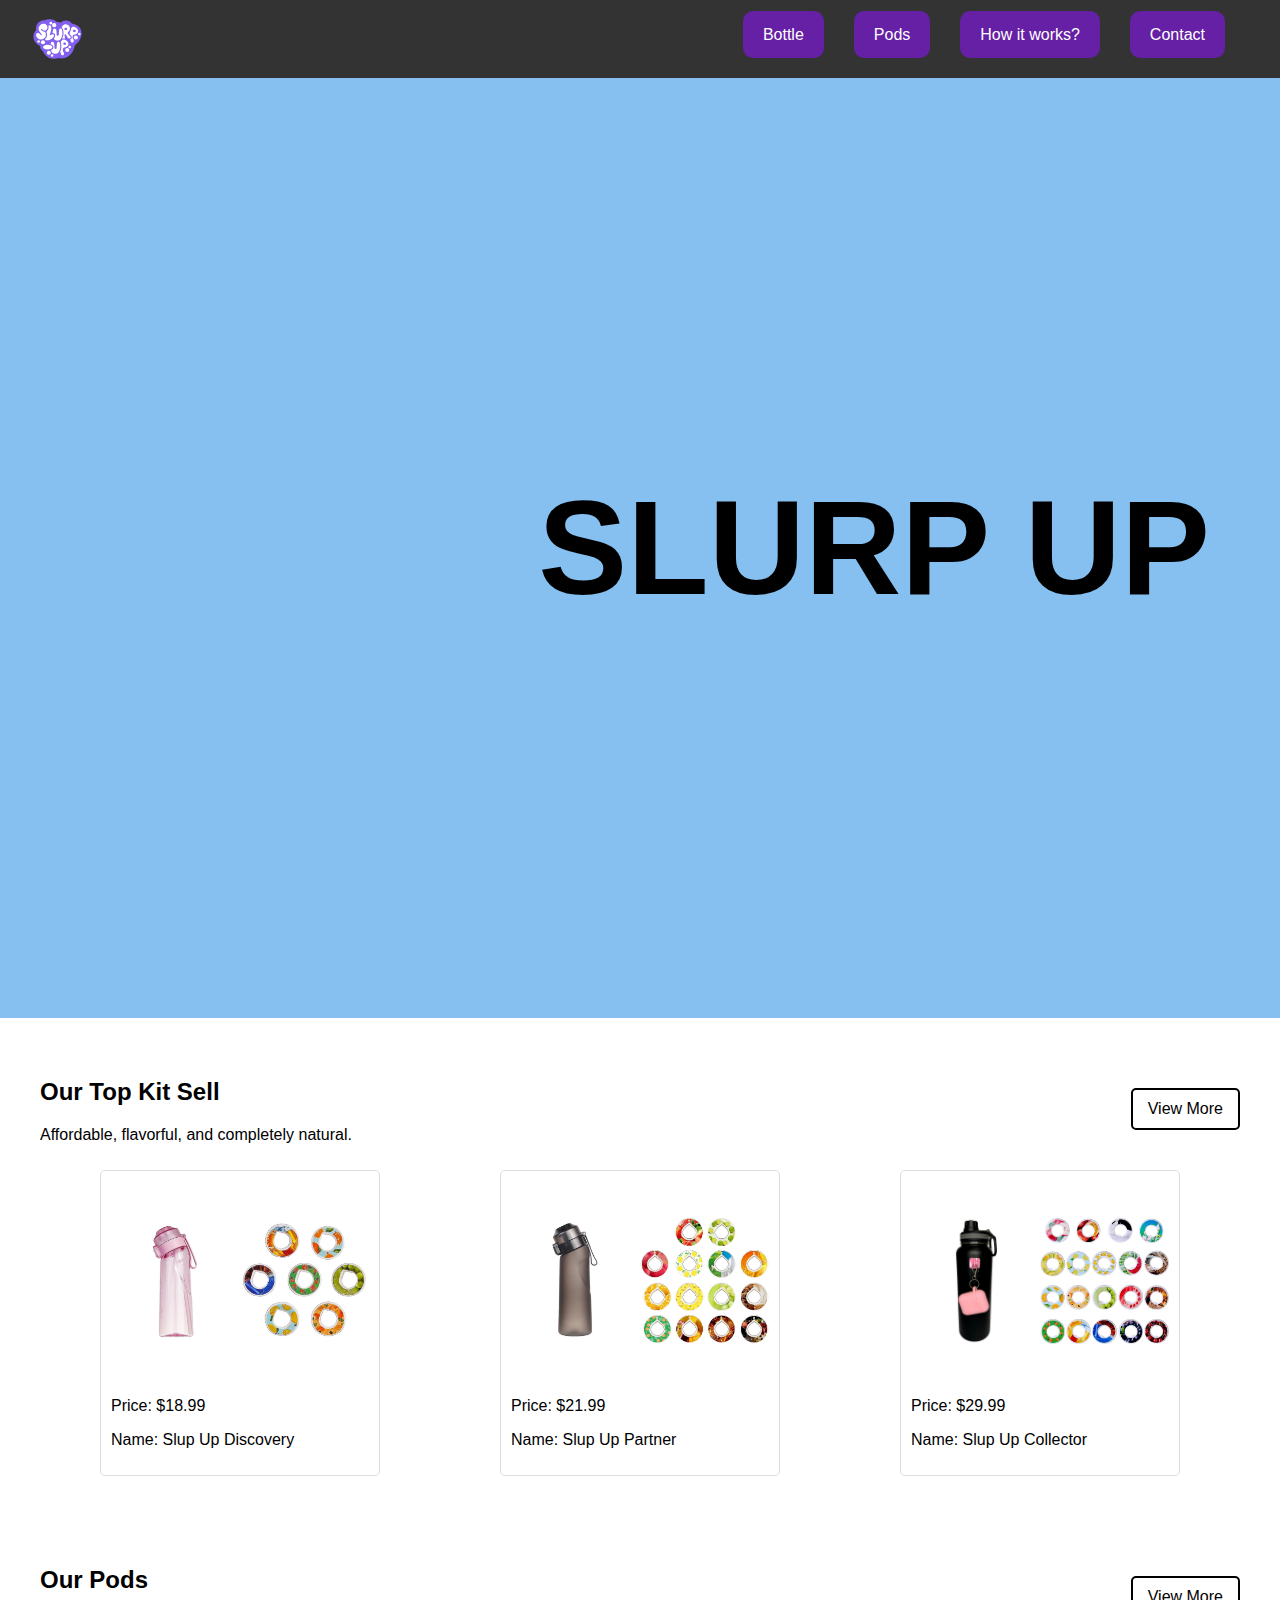
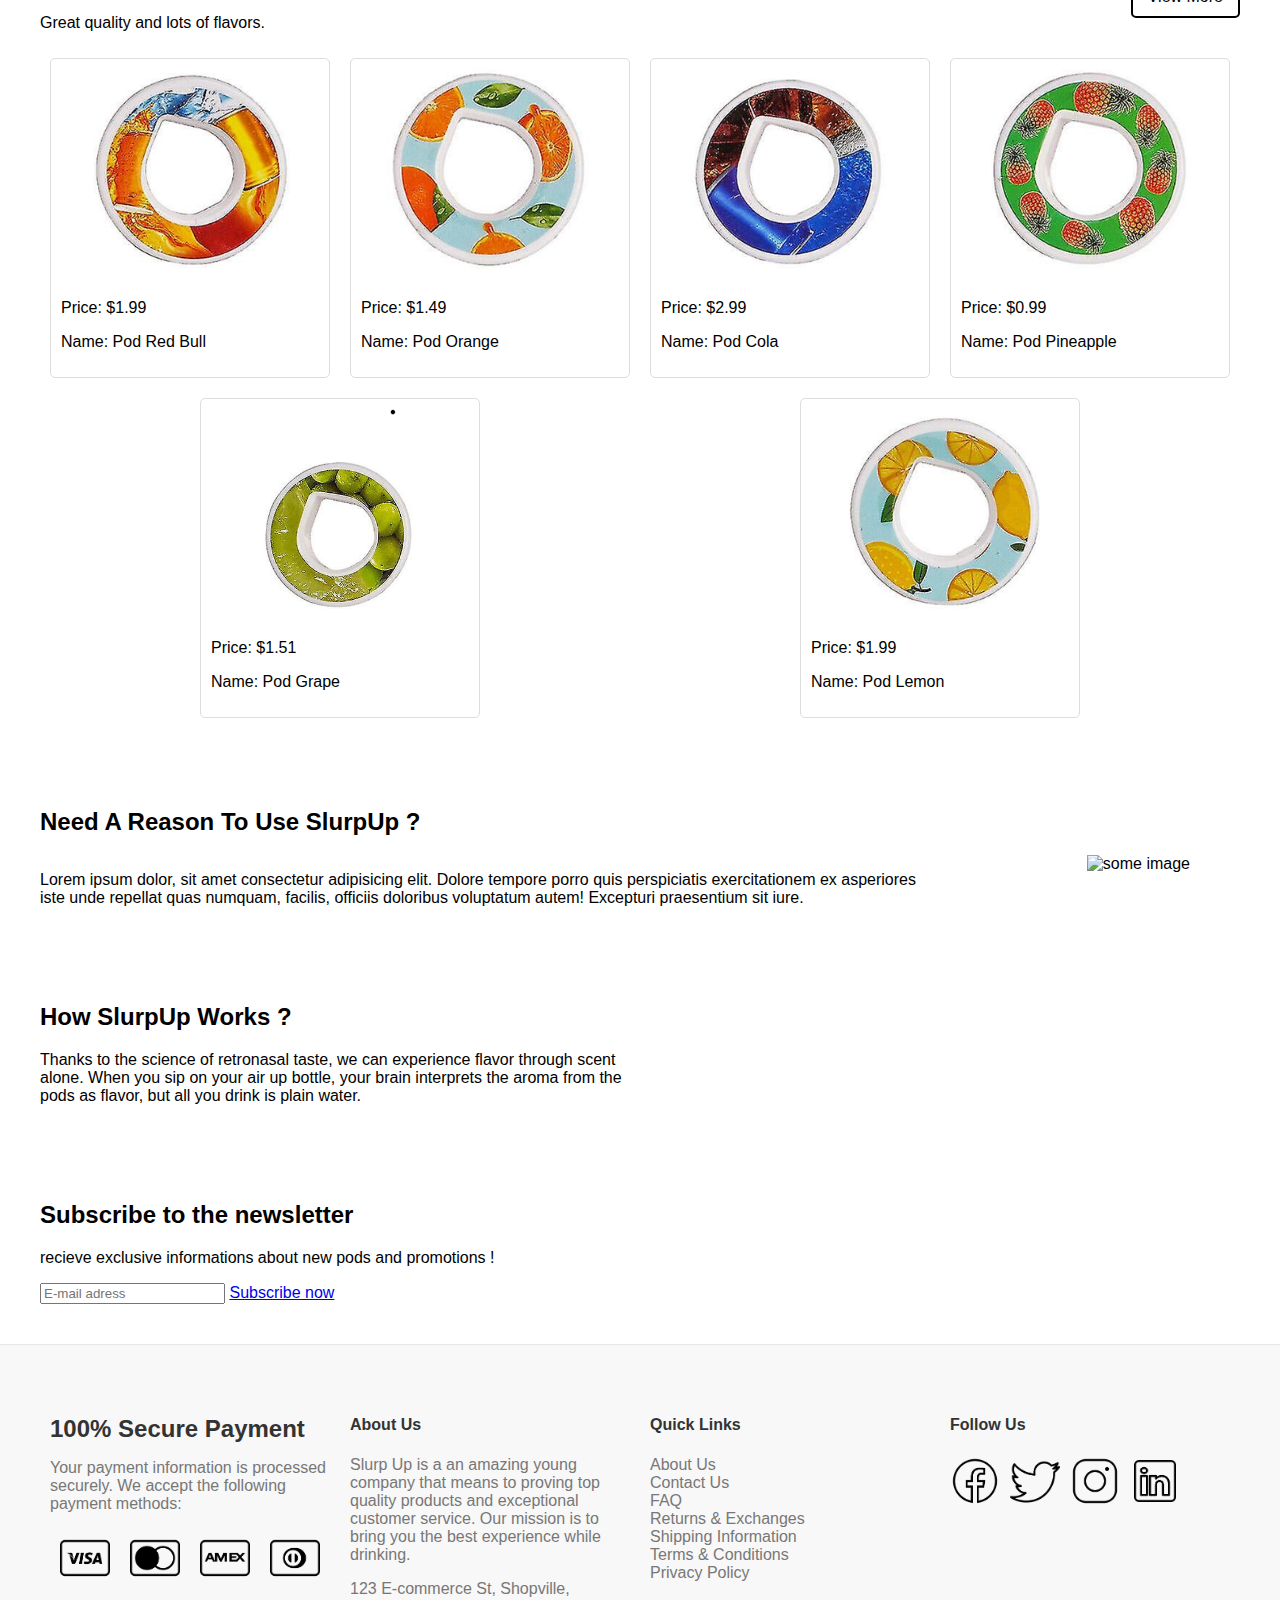
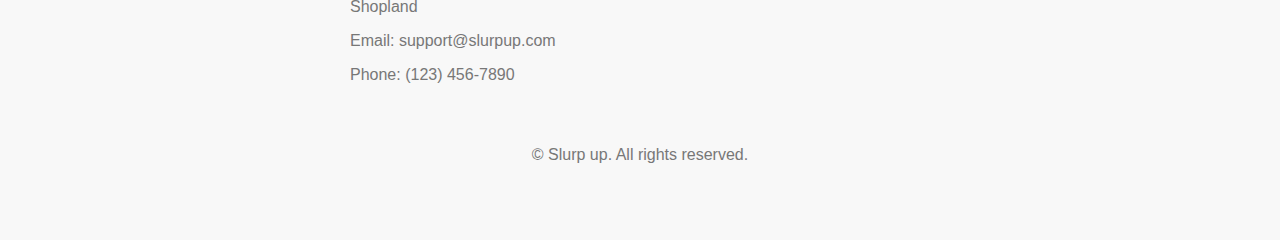
==== commit 84c0f738: "Merge remote-tracking branch 'origin/main'" ====
--- a/index.html
+++ b/index.html
@@ -124,6 +124,15 @@
             <section id="how-to">
                 <h2>How SlurpUp Works ?</h2>
                 <p>Thanks to the science of retronasal taste, we can experience flavor through scent alone. When you sip on your air up bottle, your brain interprets the aroma from the pods as flavor, but all you drink is plain water.</p>
+            </section>
+
+            <section id="newsletter">
+                <h2>Subscribe to the newsletter</h2>
+                <p>recieve exclusive informations about new pods and promotions !</p>
+                <form action="POST">
+                    <input type="text" placeholder="E-mail adress">
+                    <a href="#">Subscribe now</a>
+                </form>
             </section>
         </main>
 
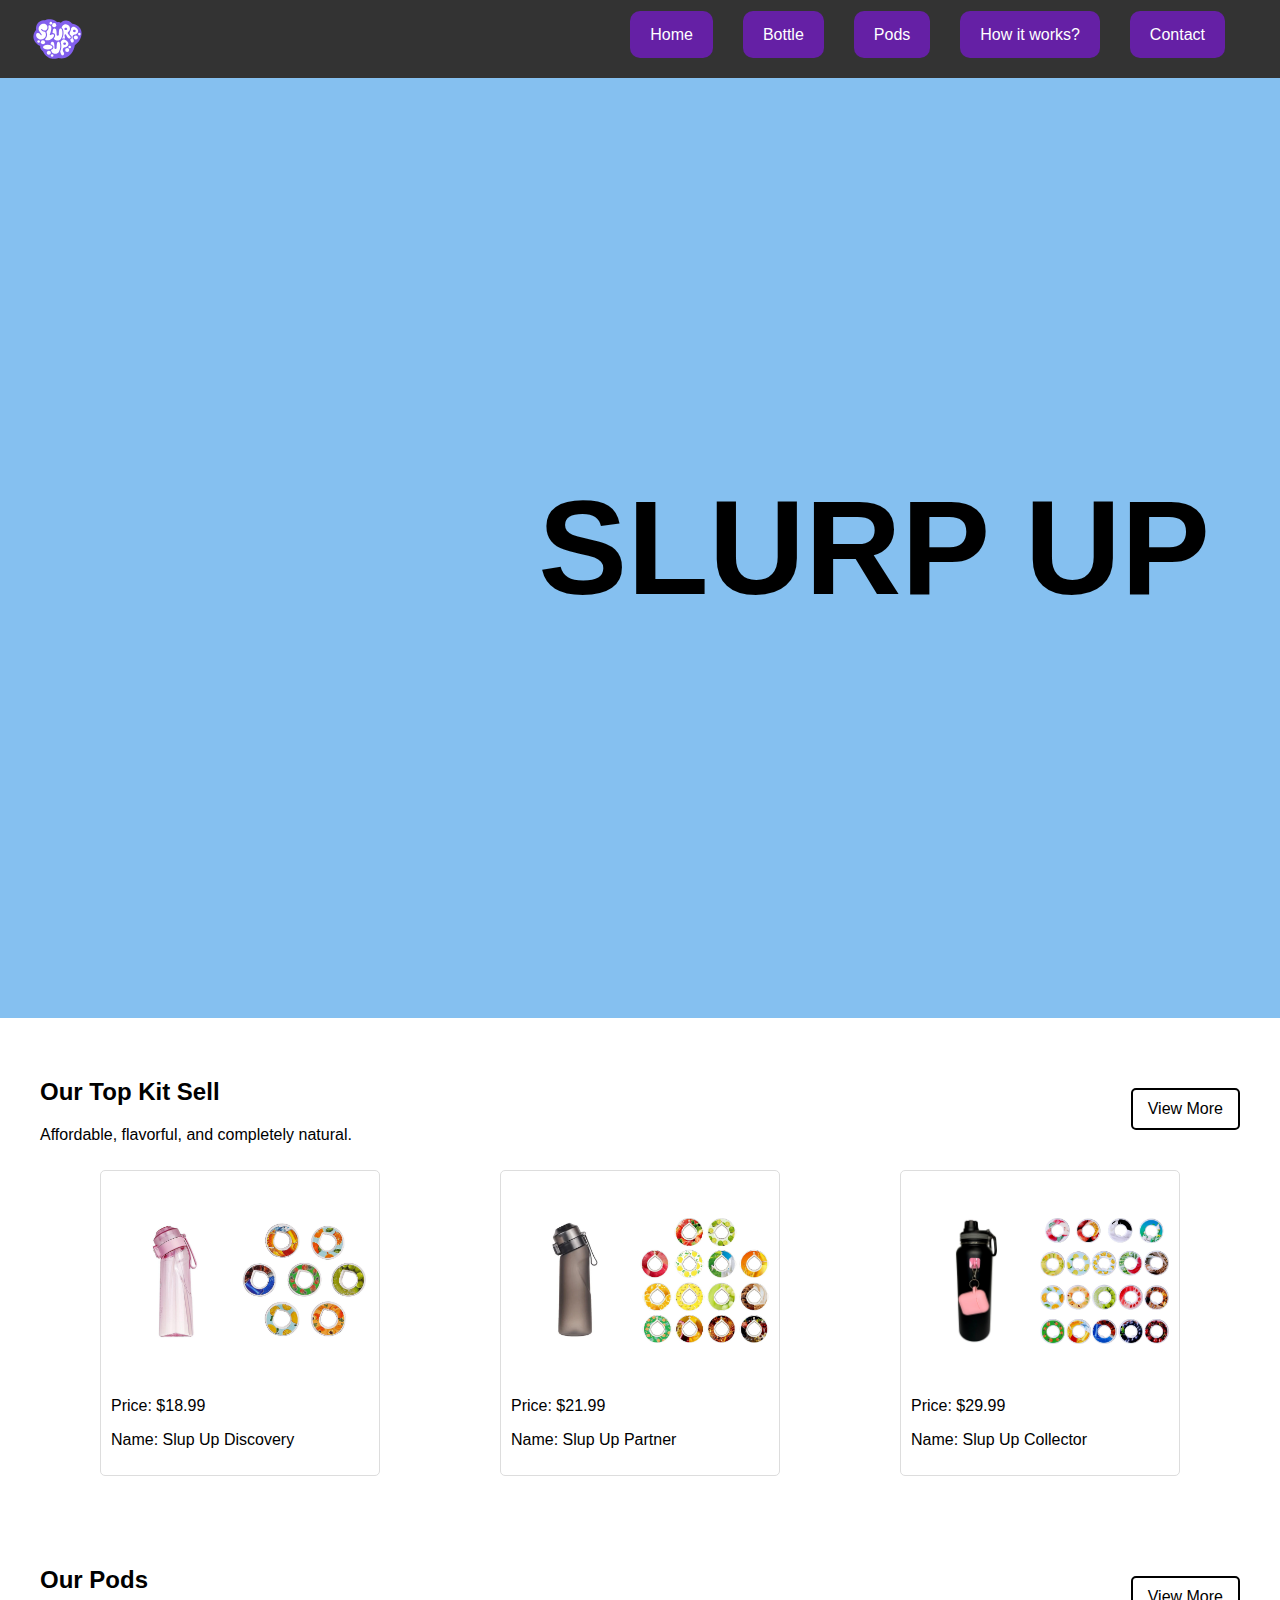
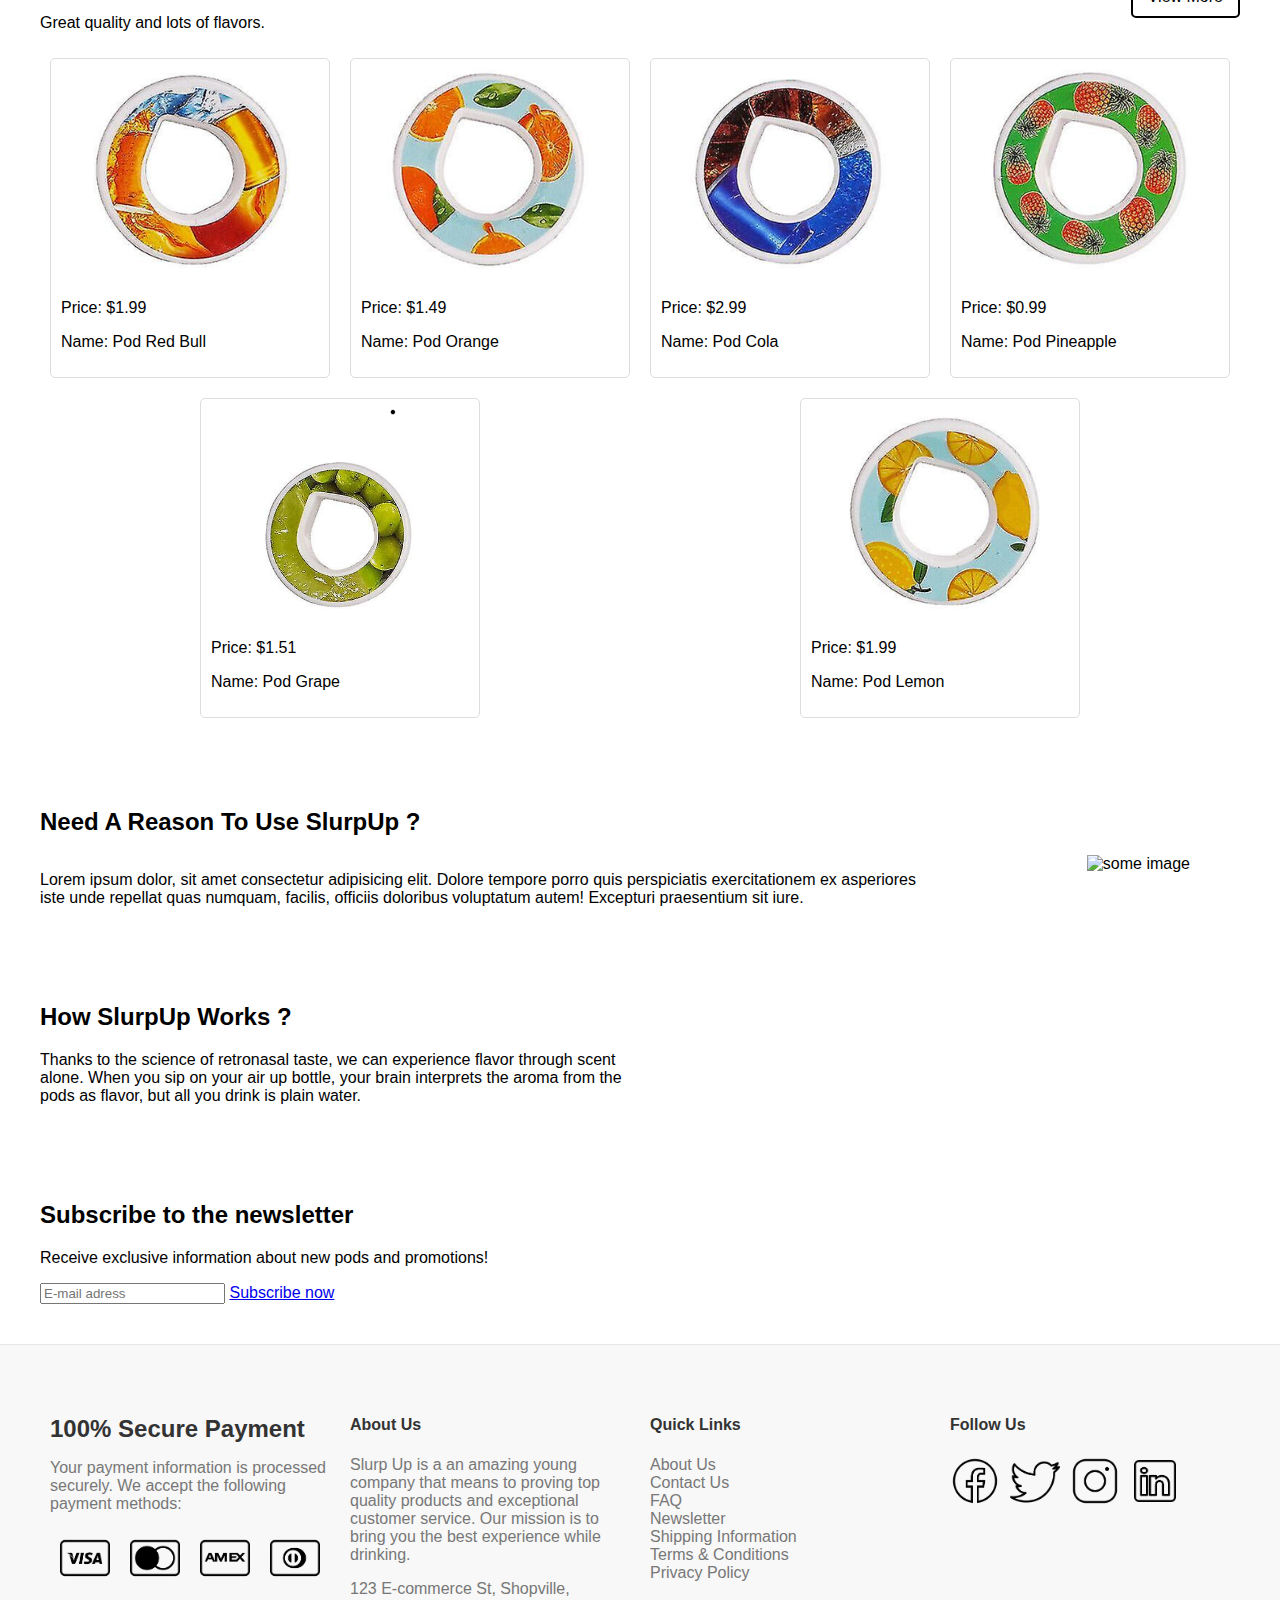
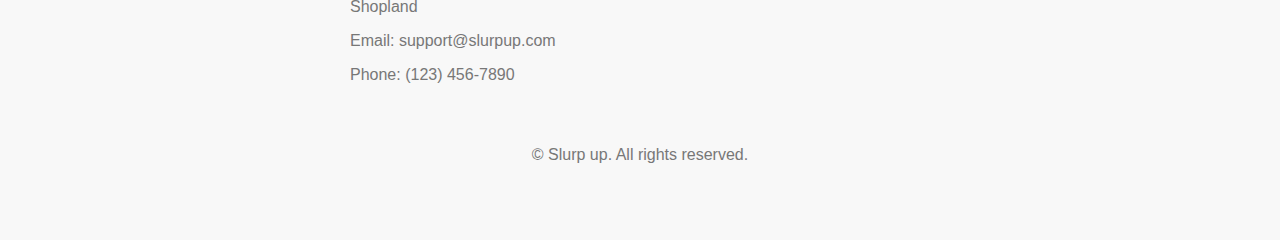
==== commit 8f0151ae: "Ajout bouton home" ====
--- a/index.html
+++ b/index.html
@@ -12,6 +12,9 @@
 
                 <ul>
                     <li>
+                        <a href="./index.html">Home</a>
+                    </li>
+                    <li>
                         <a href="pages/products.html#bottle">Bottle</a>
                     </li>
                     <li>
@@ -128,7 +131,7 @@
 
             <section id="newsletter">
                 <h2>Subscribe to the newsletter</h2>
-                <p>recieve exclusive informations about new pods and promotions !</p>
+                <p>Receive exclusive information about new pods and promotions!</p>
                 <form action="POST">
                     <input type="text" placeholder="E-mail adress">
                     <a href="#">Subscribe now</a>
@@ -168,7 +171,7 @@
                         <li><a href="">About Us</a></li>
                         <li><a href="">Contact Us</a></li>
                         <li><a href="">FAQ</a></li>
-                        <li><a href="">Returns & Exchanges</a></li>
+                        <li><a href="">Newsletter</a></li>
                         <li><a href="">Shipping Information</a></li>
                         <li><a href="">Terms & Conditions</a></li>
                         <li><a href="">Privacy Policy</a></li>
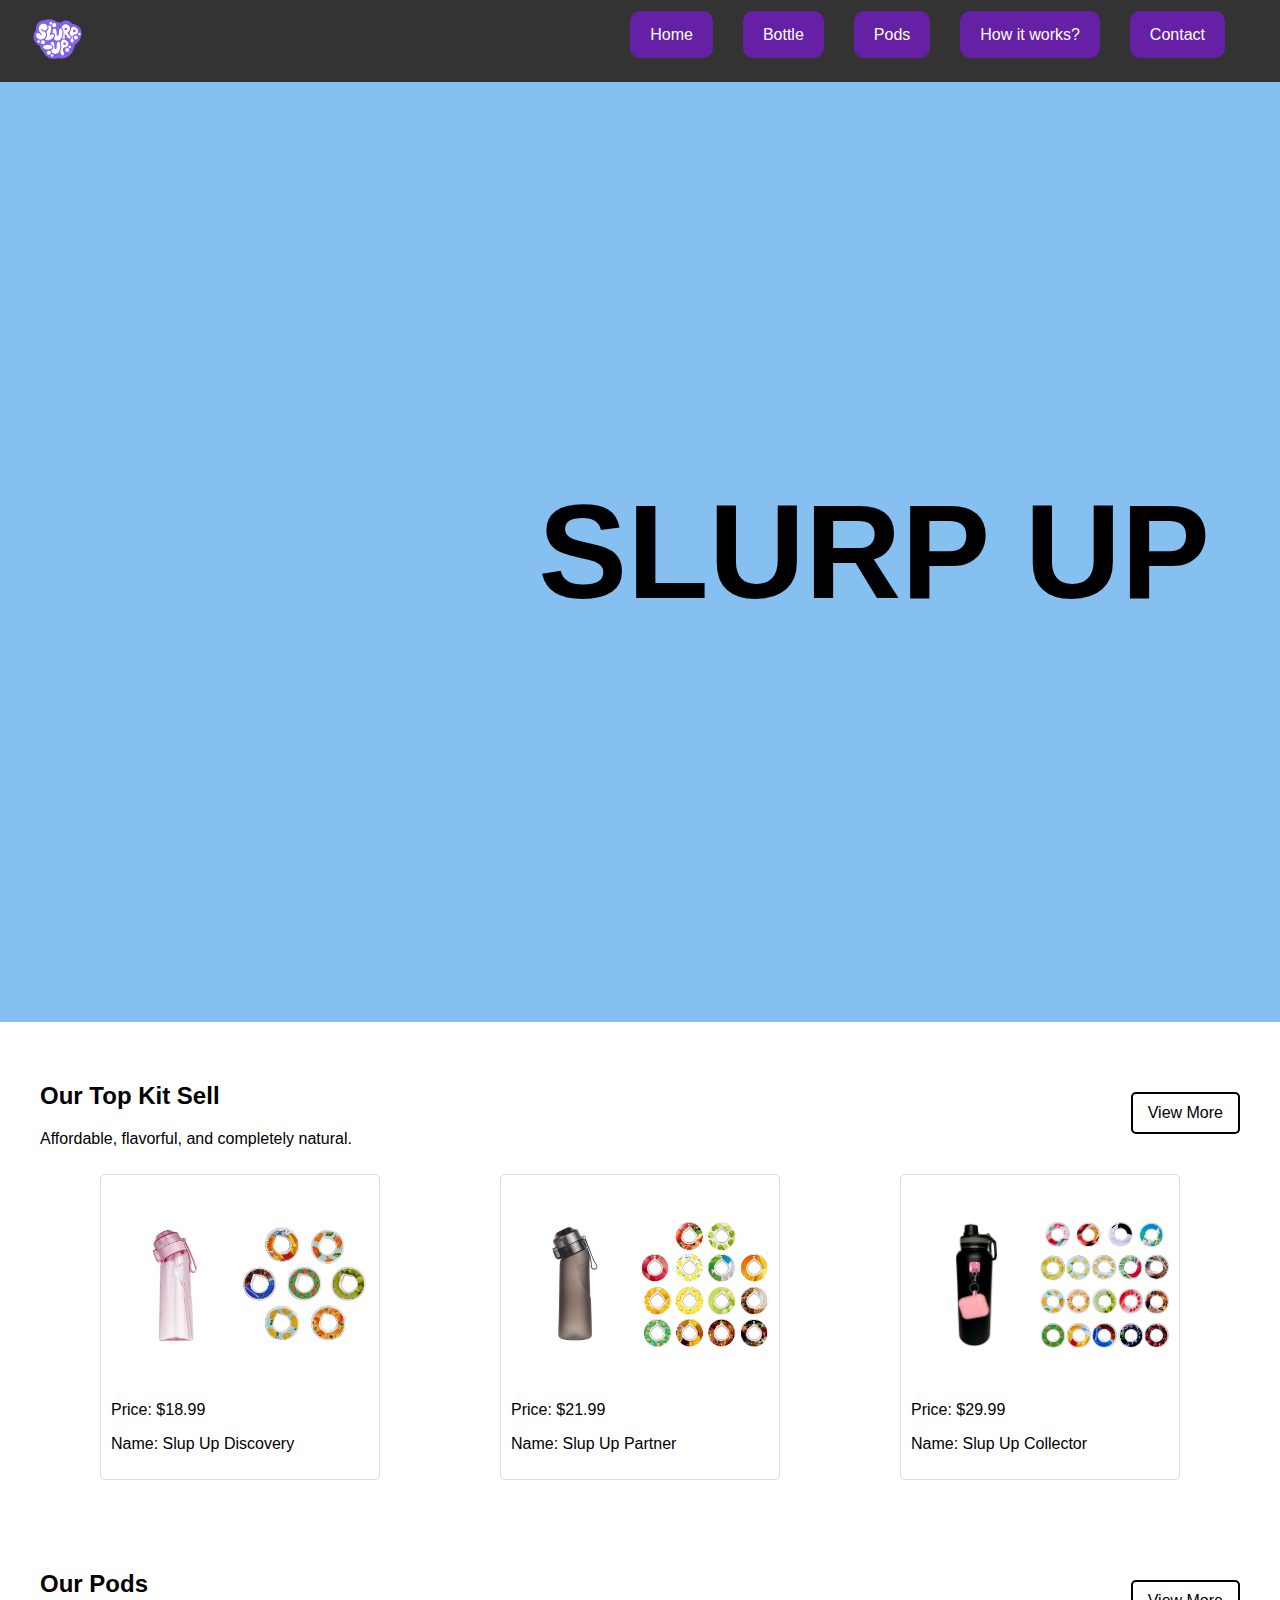
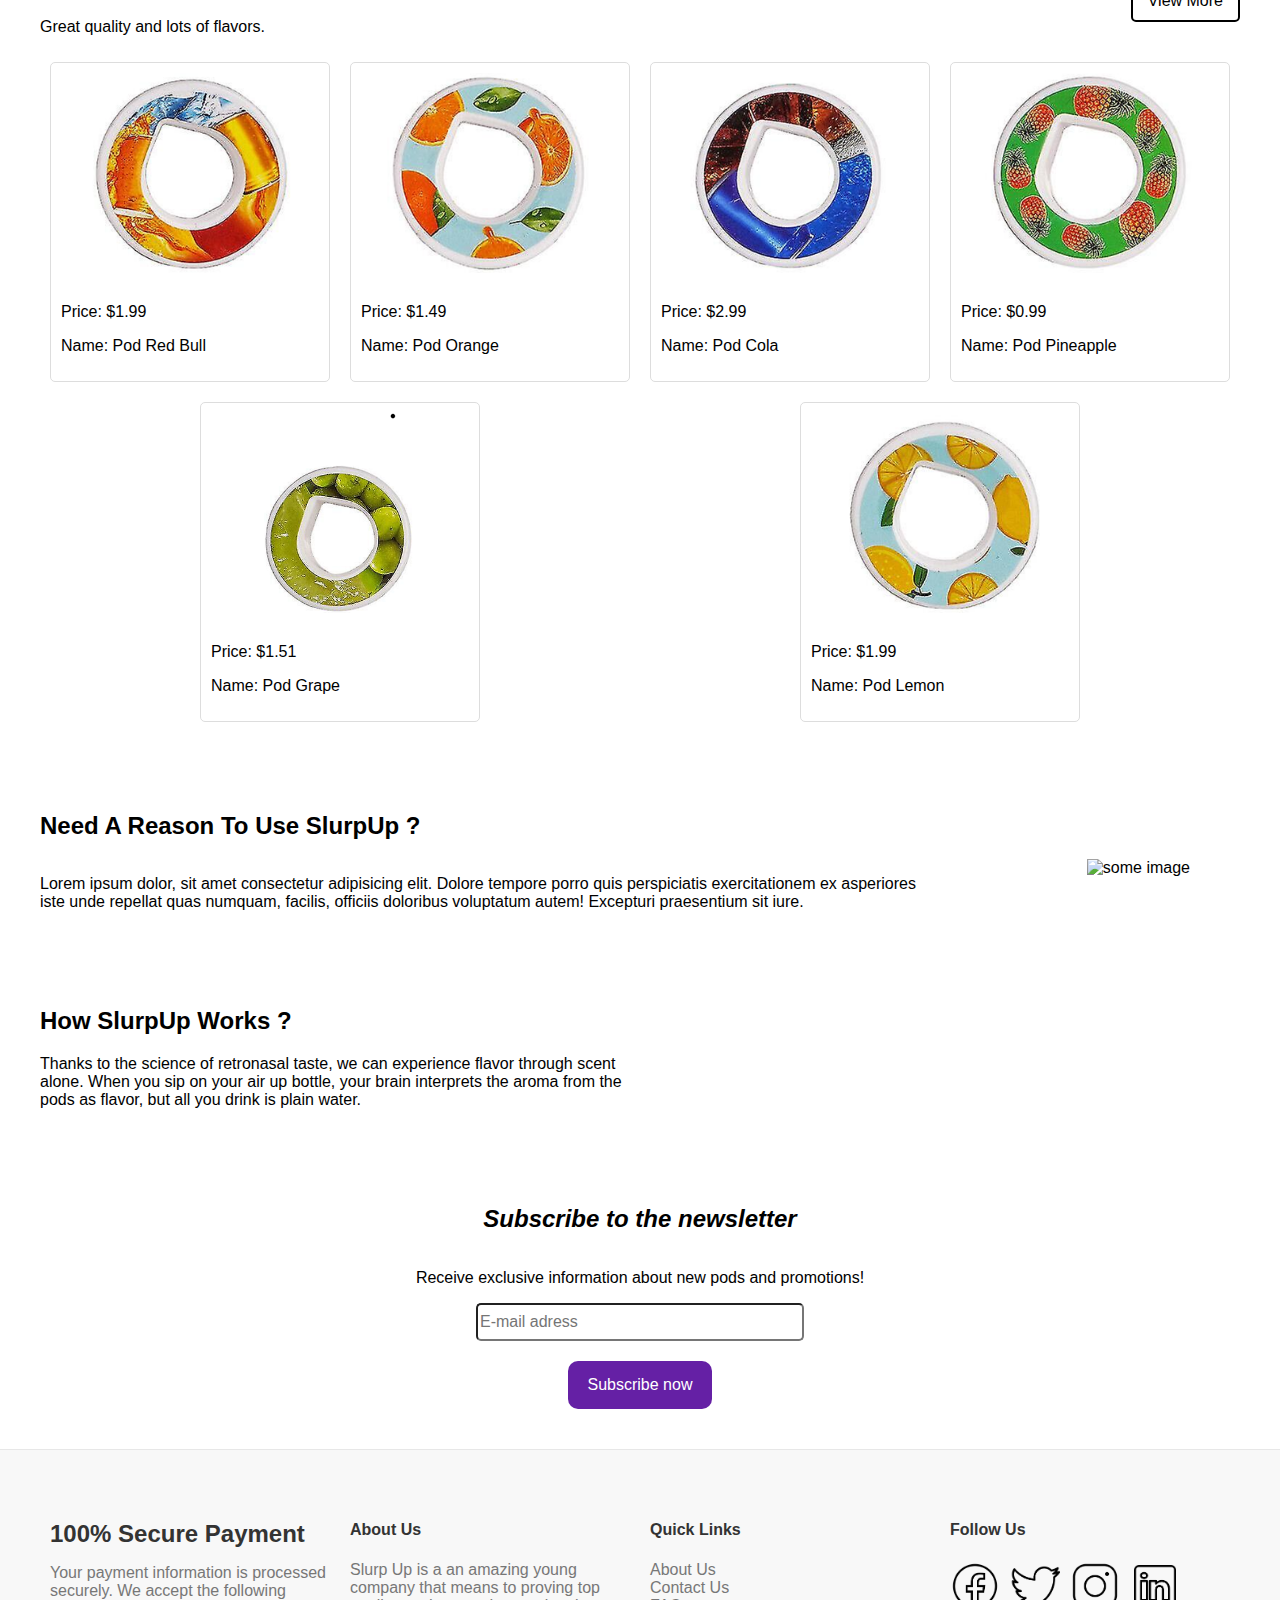
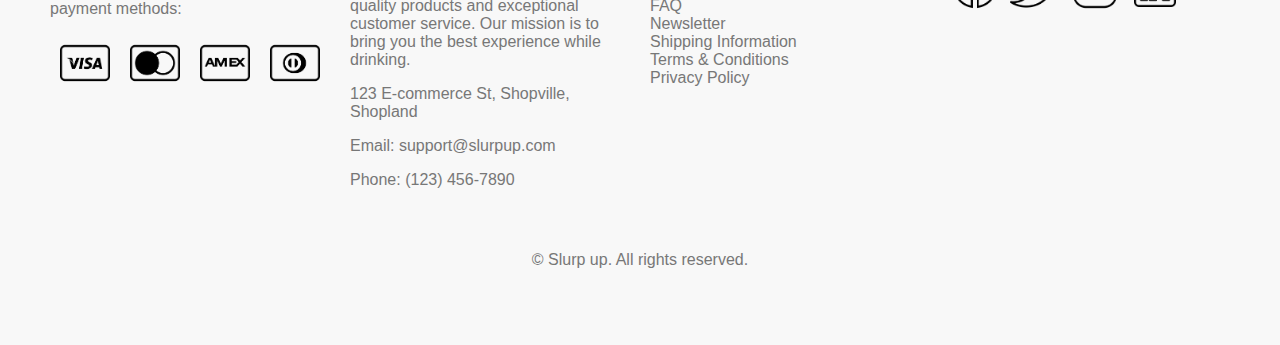
==== commit cbc80029: "fix header + remade deleted newsletter..." ====
--- a/index.html
+++ b/index.html
@@ -8,7 +8,8 @@
     <body>
         <header>
             <nav>
-                <img src="/assets/logo/logo.svg" alt="slurp up logo">
+                <a href="#"><img src="/assets/logo/logo.svg" alt="slurp up logo"></a>
+                
 
                 <ul>
                     <li>
--- a/style/index.css
+++ b/style/index.css
@@ -5,7 +5,7 @@
 }
 
 /* header */
-nav > img {
+nav img {
     width: 65px;
 
 }
@@ -127,7 +127,7 @@
     object-fit: contain;
 }
 
-.product > img:hover {
+.product img:hover {
     transform: scale(1.1);
     transition: transform 0.3s ease-in-out;
 }
@@ -155,6 +155,42 @@
     padding-right: 50px;
 }
 
+#newsletter {
+    display: flex;
+    flex-direction: column;
+    align-items: center;
+}
+
+#newsletter form {
+    display: flex;
+    flex-direction: column;
+    align-items: center;
+    gap: 20px;
+}
+
+#newsletter h2 {
+    font-style: italic;
+}
+
+#newsletter input {
+    height: 2em;
+    border-radius: 5px;
+    width: 20em;
+    font-size: 1em;
+}
+
+#newsletter a {
+    text-decoration: none;
+    padding: 15px 20px;
+    background-color: rgb(101, 32, 165);
+    border-radius: 10px;
+    color: white;
+    transition: background-color 0.3s;
+}
+
+#newsletter a:hover {
+    background-color: rgb(140, 117, 161);
+}
 
 /*footer page*/
 
